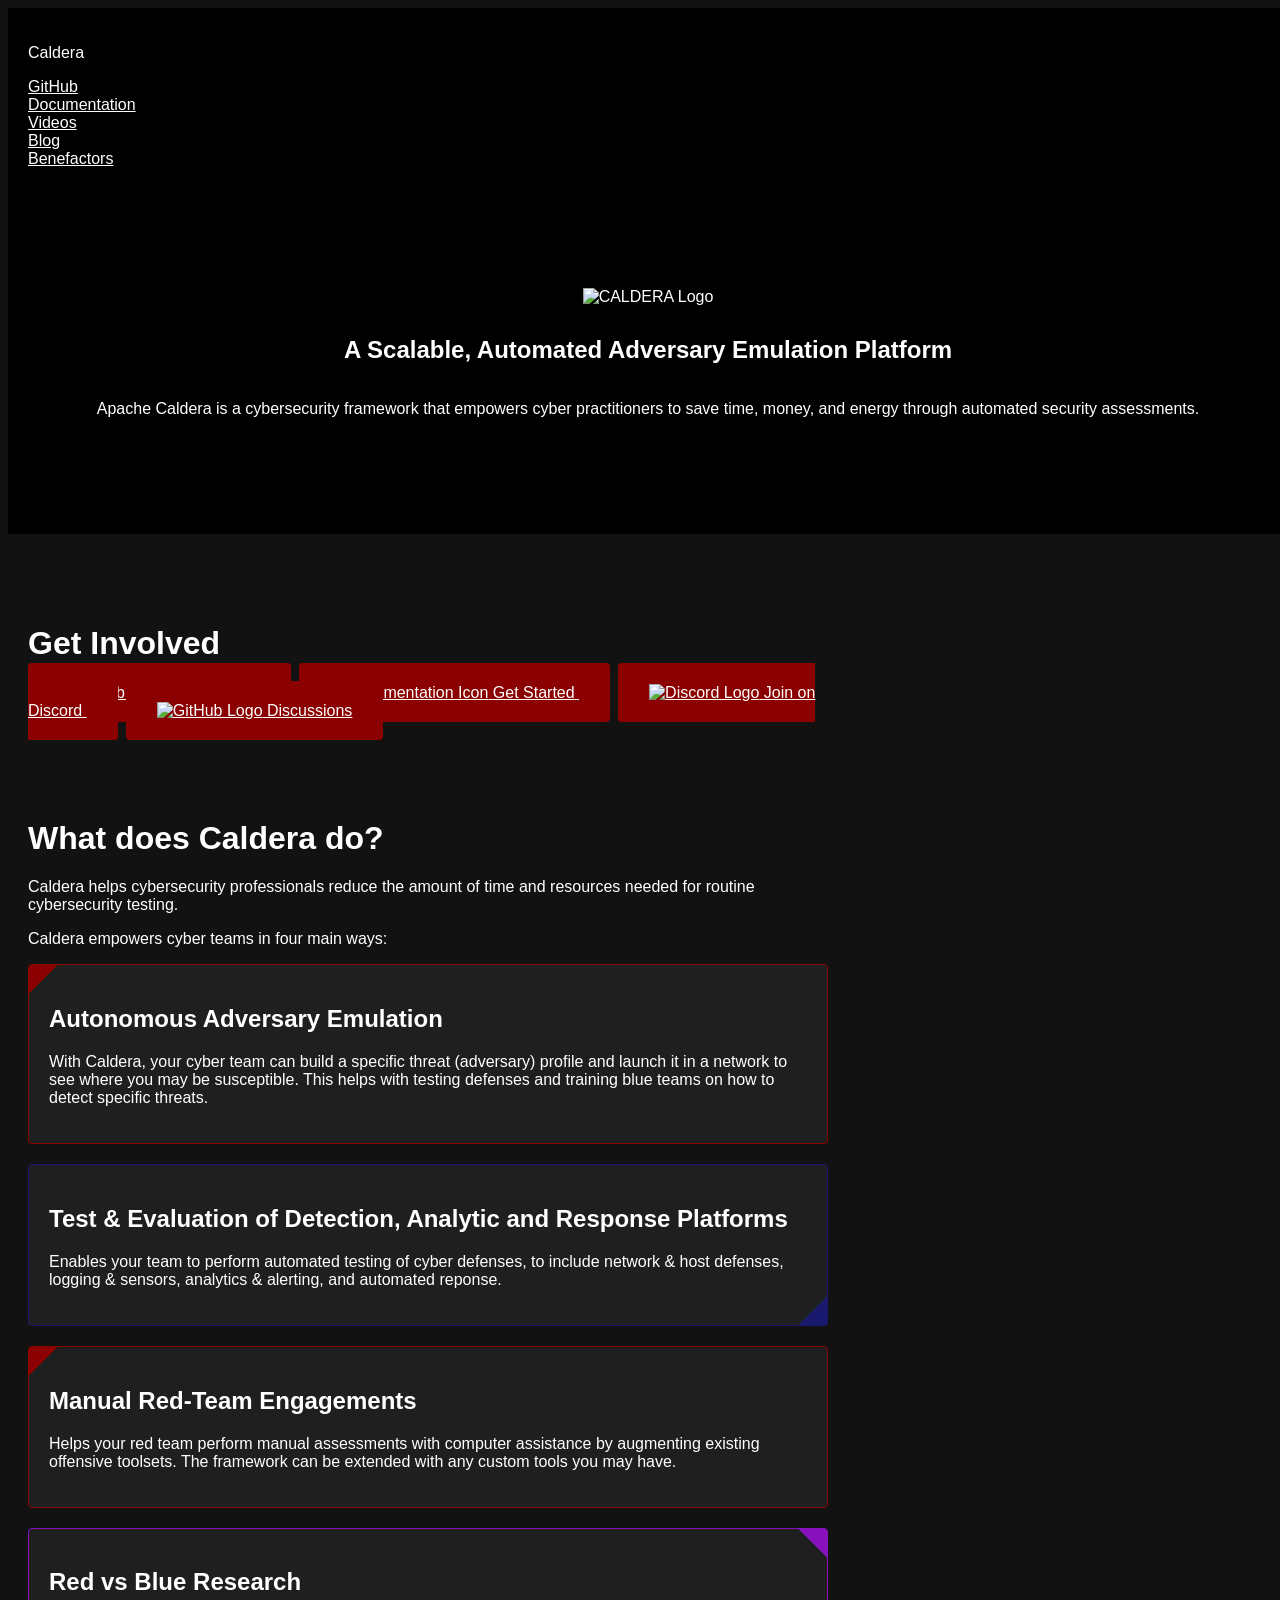
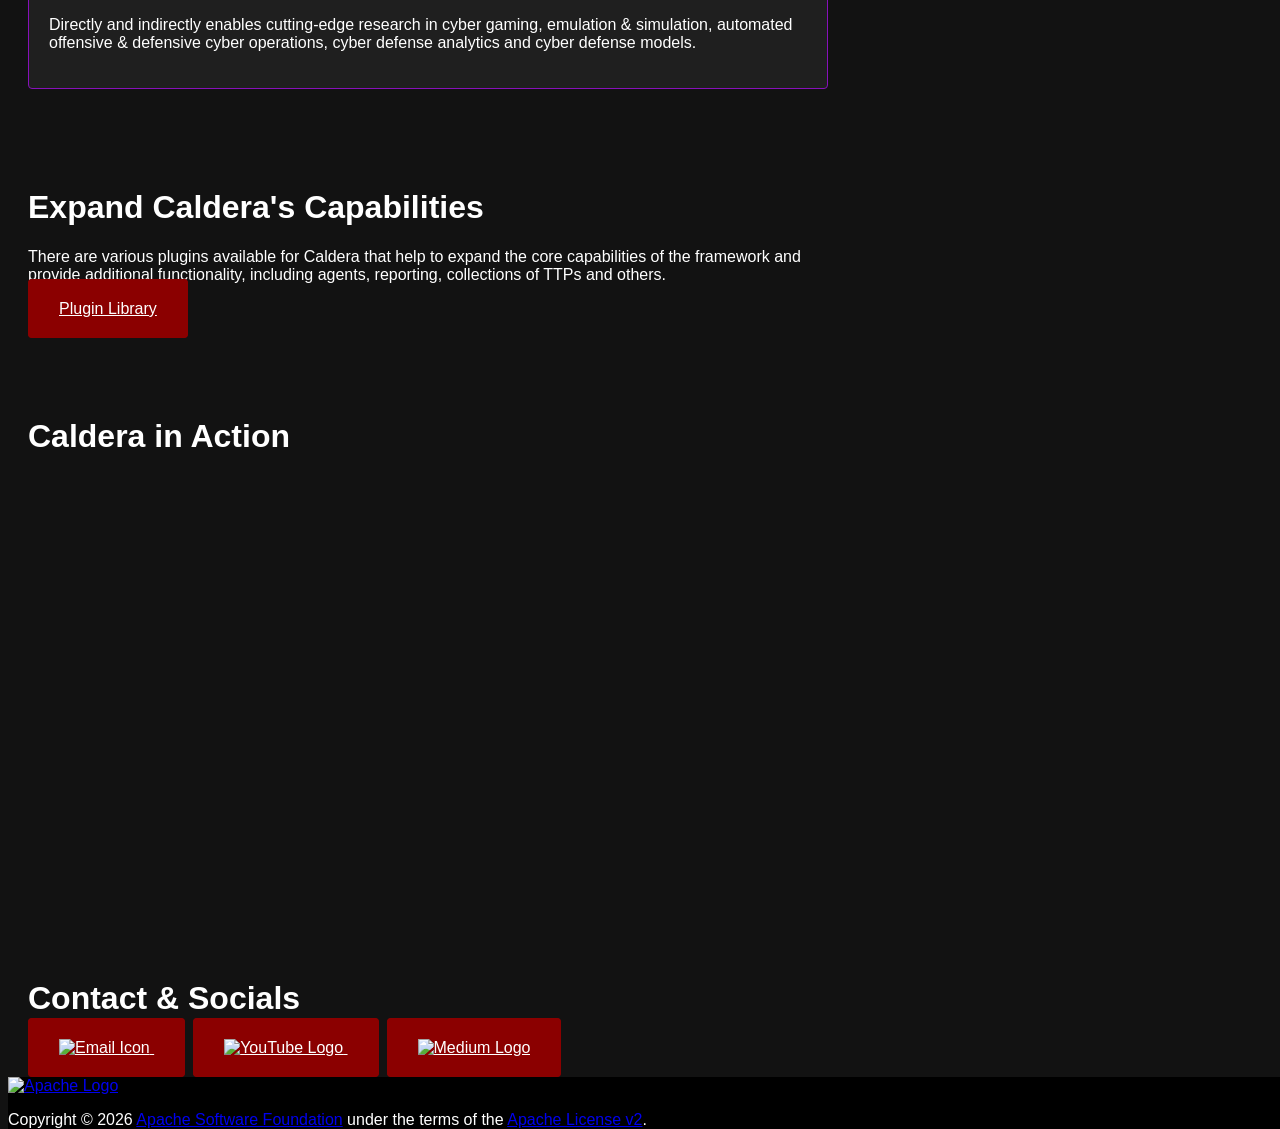
==== index.html @ a340da02 "Fix readme and footer Apache mentions" ====
<!DOCTYPE html>
<html lang="">
  <head>
    <!-- Global site tag (gtag.js) - Google Analytics -->
    <script async src="https://www.googletagmanager.com/gtag/js?id=G-ZDPZDB8Y8E"></script>
    <script>
      window.dataLayer = window.dataLayer || [];
      function gtag(){window.dataLayer.push(arguments);}
      gtag('js', new Date());

      gtag('config', 'G-ZDPZDB8Y8E');
    </script>
    <script src="./index.js"></script>

    <meta charset="utf-8">
    <meta language="english">
    <meta http-equiv="X-UA-Compatible" content="IE=edge">
    <meta name="viewport" content="width=device-width,initial-scale=1.0">

    <meta name="description" content="Apache Caldera is a cyber security framework designed to easily run autonomous breach-and-simulation exercises. It can also be used to run manual red-team engagements or automated incident response.">
    <meta name="keywords" content="Caldera,redblue,Cyber Security,Breach and Simulation">
    <meta name="distribution" content="web">
    <meta name="robots" content="index,follow">

    <link rel="icon" href="favicon.ico">
    <link rel="stylesheet" href="css/bulma.min.css">
    <link rel="stylesheet" href="css/caldera.css">
    <title>Apache Caldera</title>
  </head>
  <body>

    <!-- Banner -->

    <!-- NAV -->

    <nav class="navbar" role="navigation" aria-label="main navigation">
      <div class="navbar-brand">
	      <a class="navbar-item brand">
            <p>Caldera</p>
          </a>
          <a role="button" class="navbar-burger" aria-label="menu" aria-expanded="false" data-target="navMenu">
            <span aria-hidden="true"></span>
            <span aria-hidden="true"></span>
            <span aria-hidden="true"></span>
          </a>
        </a>
      </div>
      <div class="navbar-menu" id="navMenu">
        <div class="navbar-start"></div>
        <div class="navbar-end">
          <div class="navbar-item main-item-color">
            <a href="https://github.com/apache/caldera">GitHub</a>
          </div>
          <div class="navbar-item alt-item-color">
            <a href="https://caldera.readthedocs.io/en/latest/">Documentation</a>
          </div>
          <div class="navbar-item alt-item-color">
            <a href="https://www.youtube.com/@MITRECalderaOfficial">Videos</a>
          </div>
          <div class="navbar-item main-item-color">
            <a href="https://medium.com/@mitrecaldera/">Blog</a>
          </div>
          <div class="navbar-item alt-item-color">
            <a href="./pages/benefactors/benefactors.html">Benefactors</a>
          </div>
        </div>
      </div>
    </nav>

    <!-- RELEASE MESSAGE -->

    <!-- HERO -->

    <section class="section header">
      <div class="container">
        <div class="columns">
          <div class="column is-6 align-vertical tagline">
            <img class="logo" src="img/caldera-logo.png" alt="CALDERA Logo">
          </div>
          <div class="column is-6 align-vertical content">
            <h1 class="tagline">A Scalable, Automated Adversary Emulation Platform</h1>
            <p class="tagline">Apache Caldera is a cybersecurity framework that empowers cyber practitioners to save time, money, and energy through automated security assessments.</p>
          </div>
        </div>
      </div>
    </section>

    <!-- MAIN CONTENT -->
    
    <div class="container content">
      <div id="get-involved">
        <h1>Get Involved</h1>
        <div class="buttons">
          <a class="button" href="https://github.com/apache/caldera/blob/master/CONTRIBUTING.md">
            <span class="icon is-small">
              <img src="img/logo-github.svg" alt="GitHub Logo">
            </span>
            <span>Contributing</span>
          </a>
          <a class="button" href="https://caldera.readthedocs.io/en/latest/Getting-started.html">
            <span class="icon is-small">
              <img src="img/reader-outline.svg" alt="Documentation Icon">
            </span>
            <span>Get Started</span>
          </a>
          <a class="button" href="https://discord.gg/mJsTuhZ88T" target="_blank">
            <span class="icon is-small">
              <img src="img/logo-discord.svg" alt="Discord Logo">
            </span>
            <span>Join on Discord</span>
          </a>
          <a class="button" href="https://github.com/apache/caldera/discussions">
            <span class="icon is-small">
              <img src="img/logo-github.svg" alt="GitHub Logo">
            </span>
            <span>Discussions</span>
          </a>
        </div>
      </div>

      <div id="what-do" class="home-section">
        <h1>What does Caldera do?</h1>
        <p>Caldera helps cybersecurity professionals reduce the amount of time and resources needed for routine cybersecurity testing.</p>
        <p>Caldera empowers cyber teams in four main ways:</p>
        <div class="use-case left">
          <h2>Autonomous Adversary Emulation</h2>
          <p>With Caldera, your cyber team can build a specific threat (adversary) profile and launch it in a network to see where you may be susceptible. This helps with testing defenses and training blue teams on how to detect specific threats.</p>
        </div>
        <div class="use-case right">
          <h2>Test & Evaluation of Detection, Analytic and Response Platforms</h2>
          <p>Enables your team to perform automated testing of cyber defenses, to include network & host defenses, logging & sensors, analytics & alerting, and automated reponse. </p>
        </div>
        <div class="use-case left">
          <h2>Manual Red-Team Engagements</h2>
          <p>Helps your red team perform manual assessments with computer assistance by augmenting existing offensive toolsets. The framework can be extended with any custom tools you may have.</p>
        </div>
        <div class="use-case center">
          <h2>Red vs Blue Research</h2>
          <p>Directly and indirectly enables cutting-edge research in cyber gaming, emulation & simulation, automated offensive & defensive cyber operations, cyber defense analytics and cyber defense models. </p>
        </div>
      </div>

      <div id="caldera-capabilities" class="home-section">
        <h1>Expand Caldera's Capabilities</h1>
        <p>There are various plugins available for Caldera that help to expand the core capabilities of the framework and provide additional functionality, including agents, reporting, collections of TTPs and others.</p>
        <a class="button" href="https://caldera.readthedocs.io/en/latest/Plugin-library.html">Plugin Library</a>
      </div>

      <div id="caldera-in-action" class="home-section">
        <h1>Caldera in Action</h1>
        <iframe width="100%" height="400" src="https://www.youtube-nocookie.com/embed/W7fi0RVYiJE" title="YouTube video player" frameborder="0" allow="accelerometer; autoplay; clipboard-write; encrypted-media; gyroscope; picture-in-picture" allowfullscreen></iframe>
      </div>

      <div id="contact" class="home-section">
        <h1>Contact & Socials</h1>
        <div class="buttons">
          <a class="button" href="mailto:dev@caldera.apache.org">
            <span class="icon is-small">
              <img src="img/mail-outline.svg" alt="Email Icon">
            </span>
          </a>
          <a class="button" href="https://www.youtube.com/@MITRECalderaOfficial">
            <span class="icon is-small">
              <img src="img/logo-youtube.svg" alt="YouTube Logo">
            </span>
          </a>
          <a class="button" href="https://medium.com/@mitrecaldera">
            <span class="icon is-small">
              <img src="img/logo-medium.svg" alt="Medium Logo">
            </span>
          </a>
        </div>
      </div>

    </div>

    <!-- FOOTER -->
    <footer class="footer">
      <div class="content has-text-centered">
        <a class="block" href="http://www.apache.org/">
          <img src="https://www.apache.org/img/asf_logo.png" width="147" height="77" alt="Apache Logo">
        </a>
        <p class="block">Copyright © 2026 <a href="https://www.apache.org/">Apache Software Foundation</a> under the terms of the <a href="https://www.apache.org/licenses/">Apache&nbsp;License&nbsp;v2</a>.
        </p>
      </div>
    </footer>

  </body>
</html>
---- css/caldera.css ----
* {
  font-family: -apple-system, BlinkMacSystemFont, 'Segoe UI', Roboto, Oxygen, Ubuntu, Cantarell, 'Open Sans', 'Helvetica Neue', sans-serif, "Apple Color Emoji", "Segoe UI Emoji", "Segoe UI Symbol"
}

html,body {
  height: 100vh;
  width: 100vw;
  background-color: #121212;
}

h1,h2,h3,h4,h5,h6,p {
  color: white !important;
}

footer {
  background-color: black !important;
}

input,textarea {
  border: none !important;
  background-color: rgb(17, 17, 17) !important;  
  color: white !important;
}

label {
  color: white !important;
}

nav {
  padding: 20px;
}

.align-vertical {
  display: flex;
  flex-direction: column;
  align-items: center;
  justify-content: center;
}

.button {
  background-color: darkred;
  border: 1px solid darkred;
  border-radius: 4px;
  color: white;
  padding: 20px 30px;
  margin-right: .5em
}
.button:hover {
  background-color: #5a0909;
  border: 1px solid #5a0909;
  color: rgb(216, 216, 216);
}

.button.bottom {
  border-radius: 0 0 8px 8px;
  margin-left: -20px;
  margin-right: -20px;
  margin-bottom: -20px;
  width: calc(100% + 40px) !important;
}

.component {
  border-radius: 8px;
  padding: 20px 20px;
  background-color: #242424;
  color: white !important;
}

.component-logo {
  width: 120px;
  height: 120px;
}

.container.content {
  max-width: 800px !important;
  padding: 20px;
}

.full-height {
  height: 100%;
}

.header {
  background-color: black;
  background-image: url('../img/header-background.png');
  background-size: cover;
  background-repeat: no-repeat;
  padding-top: 100px;
  padding-bottom: 100px;
  margin-bottom: 50px;
}

.logo {
  padding-bottom: 10px;
  max-width: 300px;
  object-fit: scale-down;
}

.message-banner {
  padding: 15px;
  background-image: linear-gradient(to right, #8B0000, #191970)
}
.message-banner a {
  color: white;
  text-decoration: underline;
}

.navbar {
  background-color: black;
}
.navbar-item > a {
  color: white !important;
}

.navbar-menu {
  margin-right: 40px;
}


.navbar-menu.is-active {
  background-color: black;
}

a.fill-div {
  display: block;
  height: 100%;
  width: 100%;
  text-decoration: none;
}

.main-menu-color {
  background-color: #121212;
}

.alt-menu-color {
  background-color: #1c1c1c;
}

.red-blue-box {
  background: black;
  border-radius: 2px;
  padding: 30px 50px;
}

.tagline {
  color: white !important;
}

.use-case {
  margin-bottom: 20px;
  border-radius: 4px;
  padding: 20px;
  background-color: #242424;
  color: white !important;
}
.use-case.left {
  background-image: -webkit-linear-gradient(135deg, #1f1f1f calc(100% - 20px), darkred 200px);
  border: 1px solid darkred;
}
.use-case.right {
  background-image: -webkit-linear-gradient(315deg, #1f1f1f calc(100% - 20px), #191970 200px);
  border: 1px solid #191970;
}
.use-case.center {
  background-image: -webkit-linear-gradient(45deg, #1f1f1f calc(100% - 20px), #8711ba 200px);
  border: 1px solid #8711ba;
}

.home-section {
  margin-top: 100px;
}
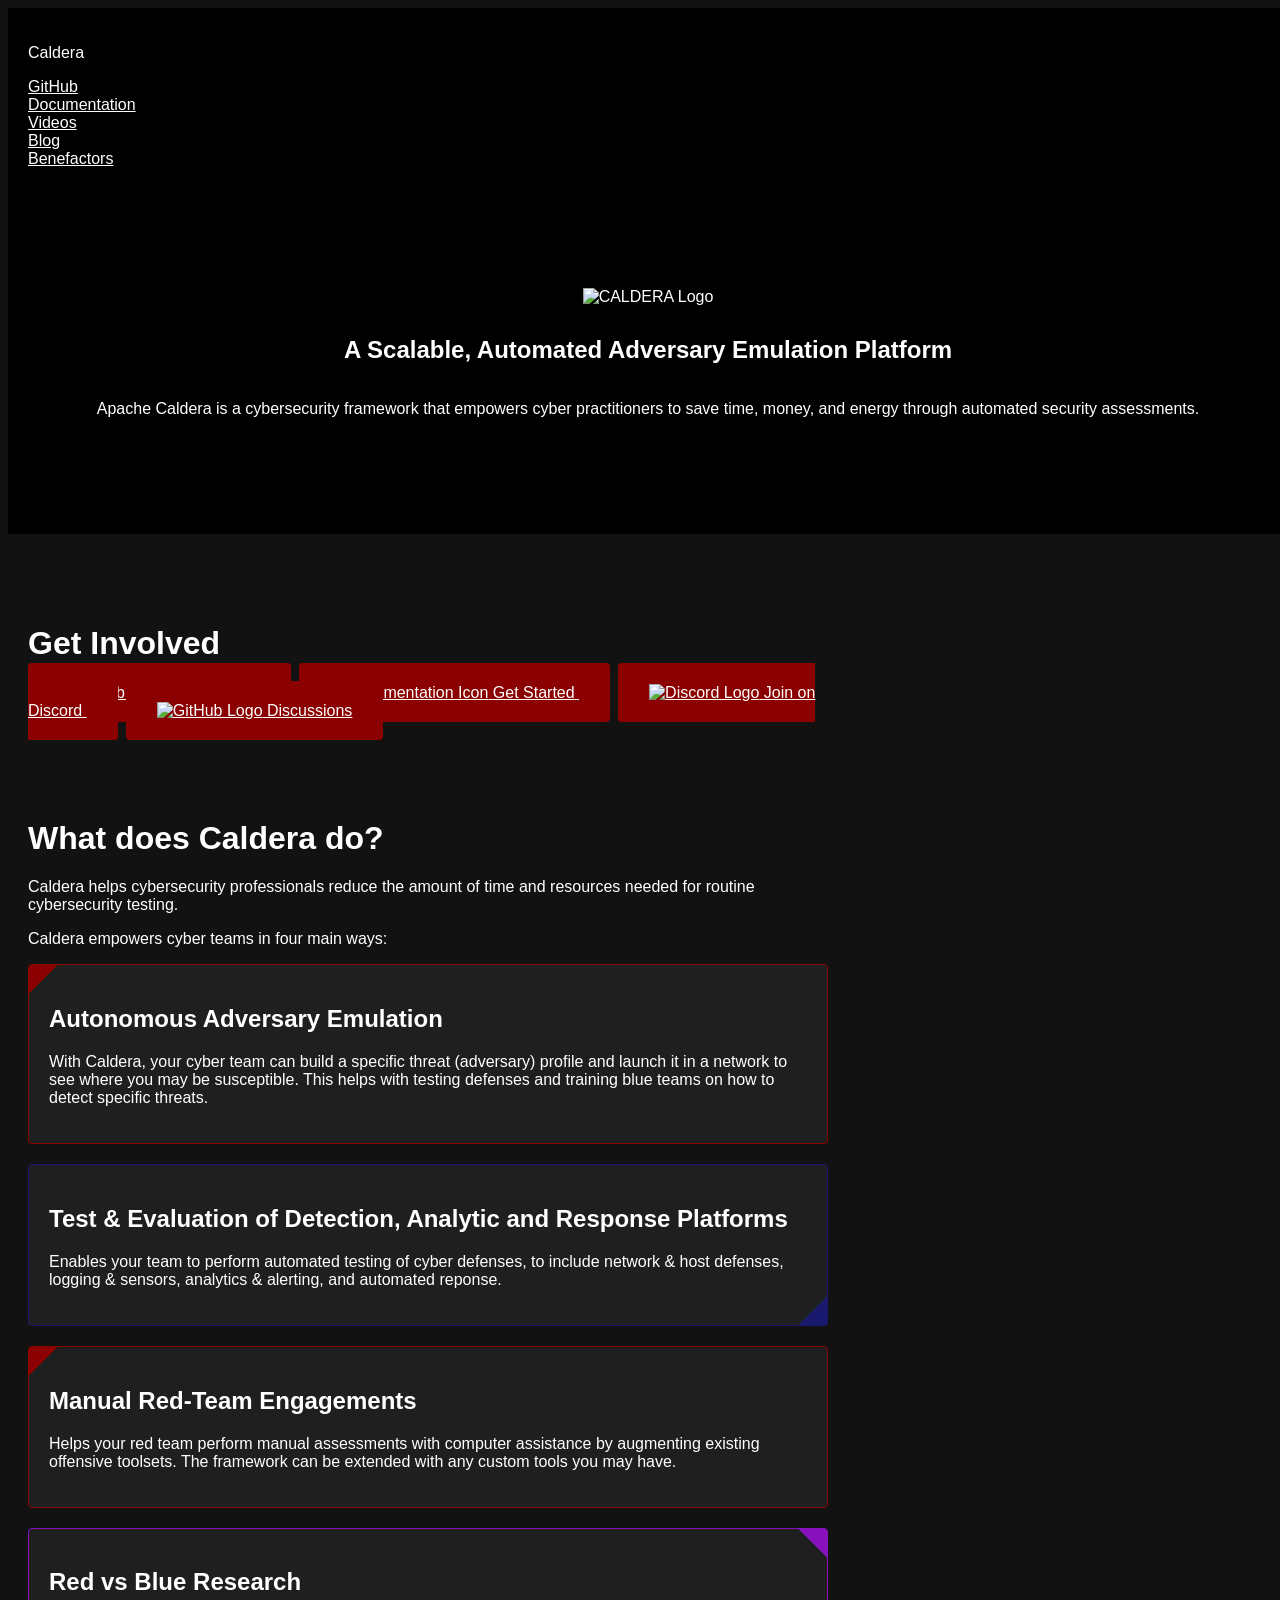
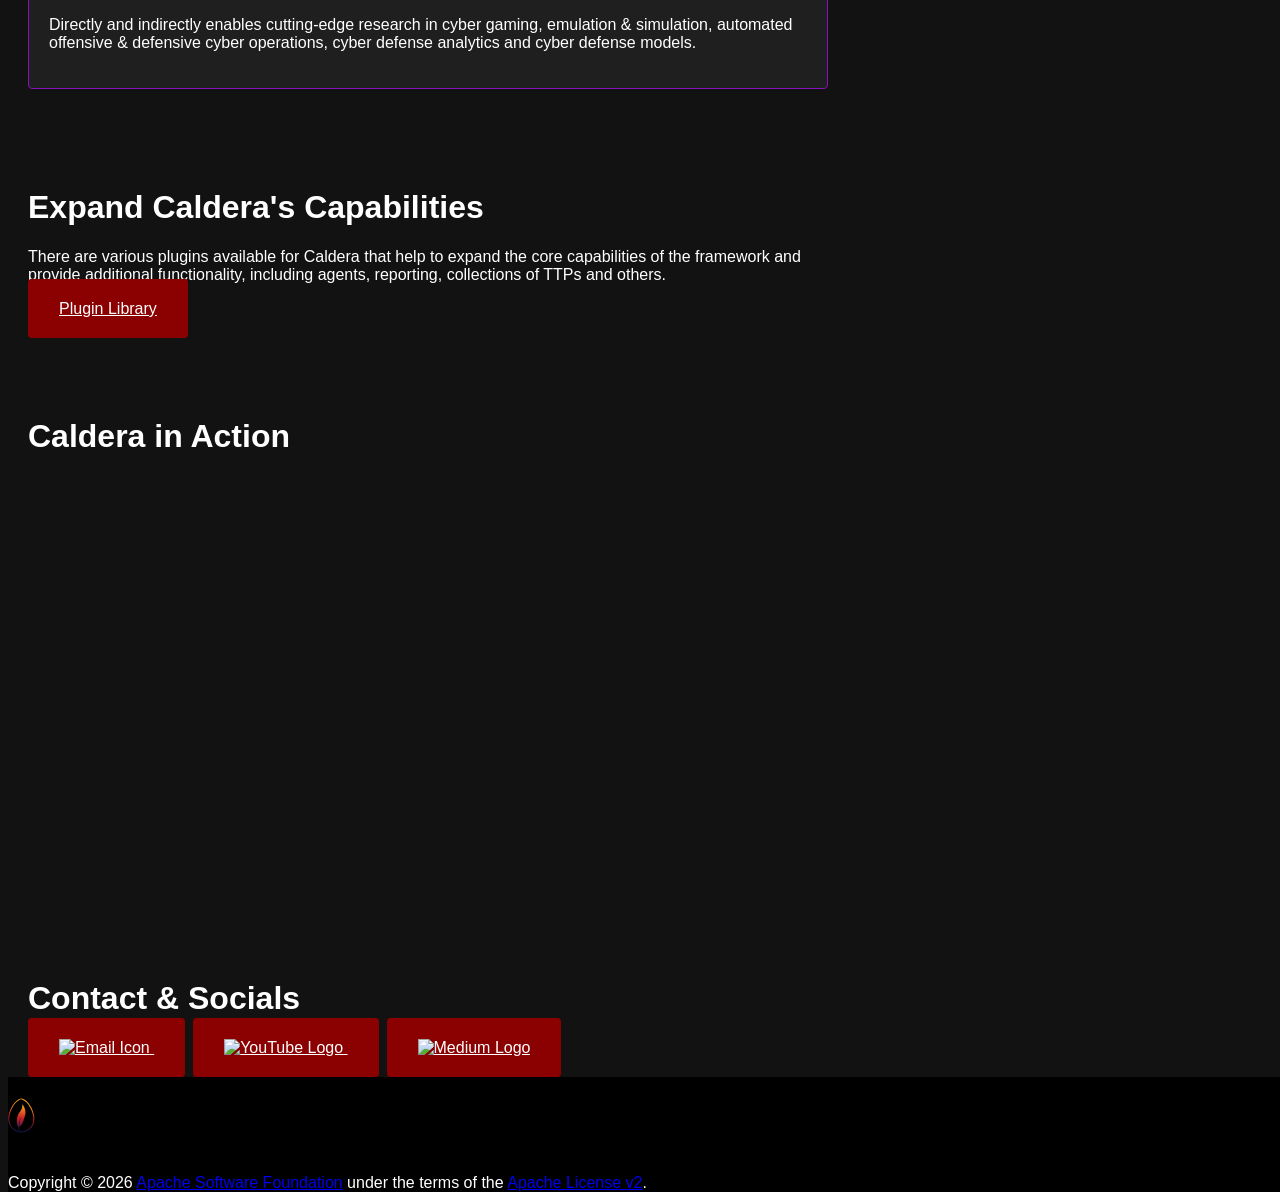
==== commit 55a048e6: "Replace Apache logo image source in footer" ====
--- a/index.html
+++ b/index.html
@@ -17,7 +17,7 @@
     <meta http-equiv="X-UA-Compatible" content="IE=edge">
     <meta name="viewport" content="width=device-width,initial-scale=1.0">
 
-    <meta name="description" content="Apache Caldera is a cyber security framework designed to easily run autonomous breach-and-simulation exercises. It can also be used to run manual red-team engagements or automated incident response.">
+    <meta name="description" content="Apache Caldera, originally developed at MITRE, is a cyber security framework designed to easily run autonomous breach-and-simulation exercises. It can also be used to run manual red-team engagements or automated incident response.">
     <meta name="keywords" content="Caldera,redblue,Cyber Security,Breach and Simulation">
     <meta name="distribution" content="web">
     <meta name="robots" content="index,follow">
@@ -178,7 +178,7 @@
     <footer class="footer">
       <div class="content has-text-centered">
         <a class="block" href="http://www.apache.org/">
-          <img src="https://www.apache.org/img/asf_logo.png" width="147" height="77" alt="Apache Logo">
+          <img src="img/apache-incubator.svg" width="147" height="77" alt="Apache Logo">
         </a>
         <p class="block">Copyright © 2026 <a href="https://www.apache.org/">Apache Software Foundation</a> under the terms of the <a href="https://www.apache.org/licenses/">Apache&nbsp;License&nbsp;v2</a>.
         </p>
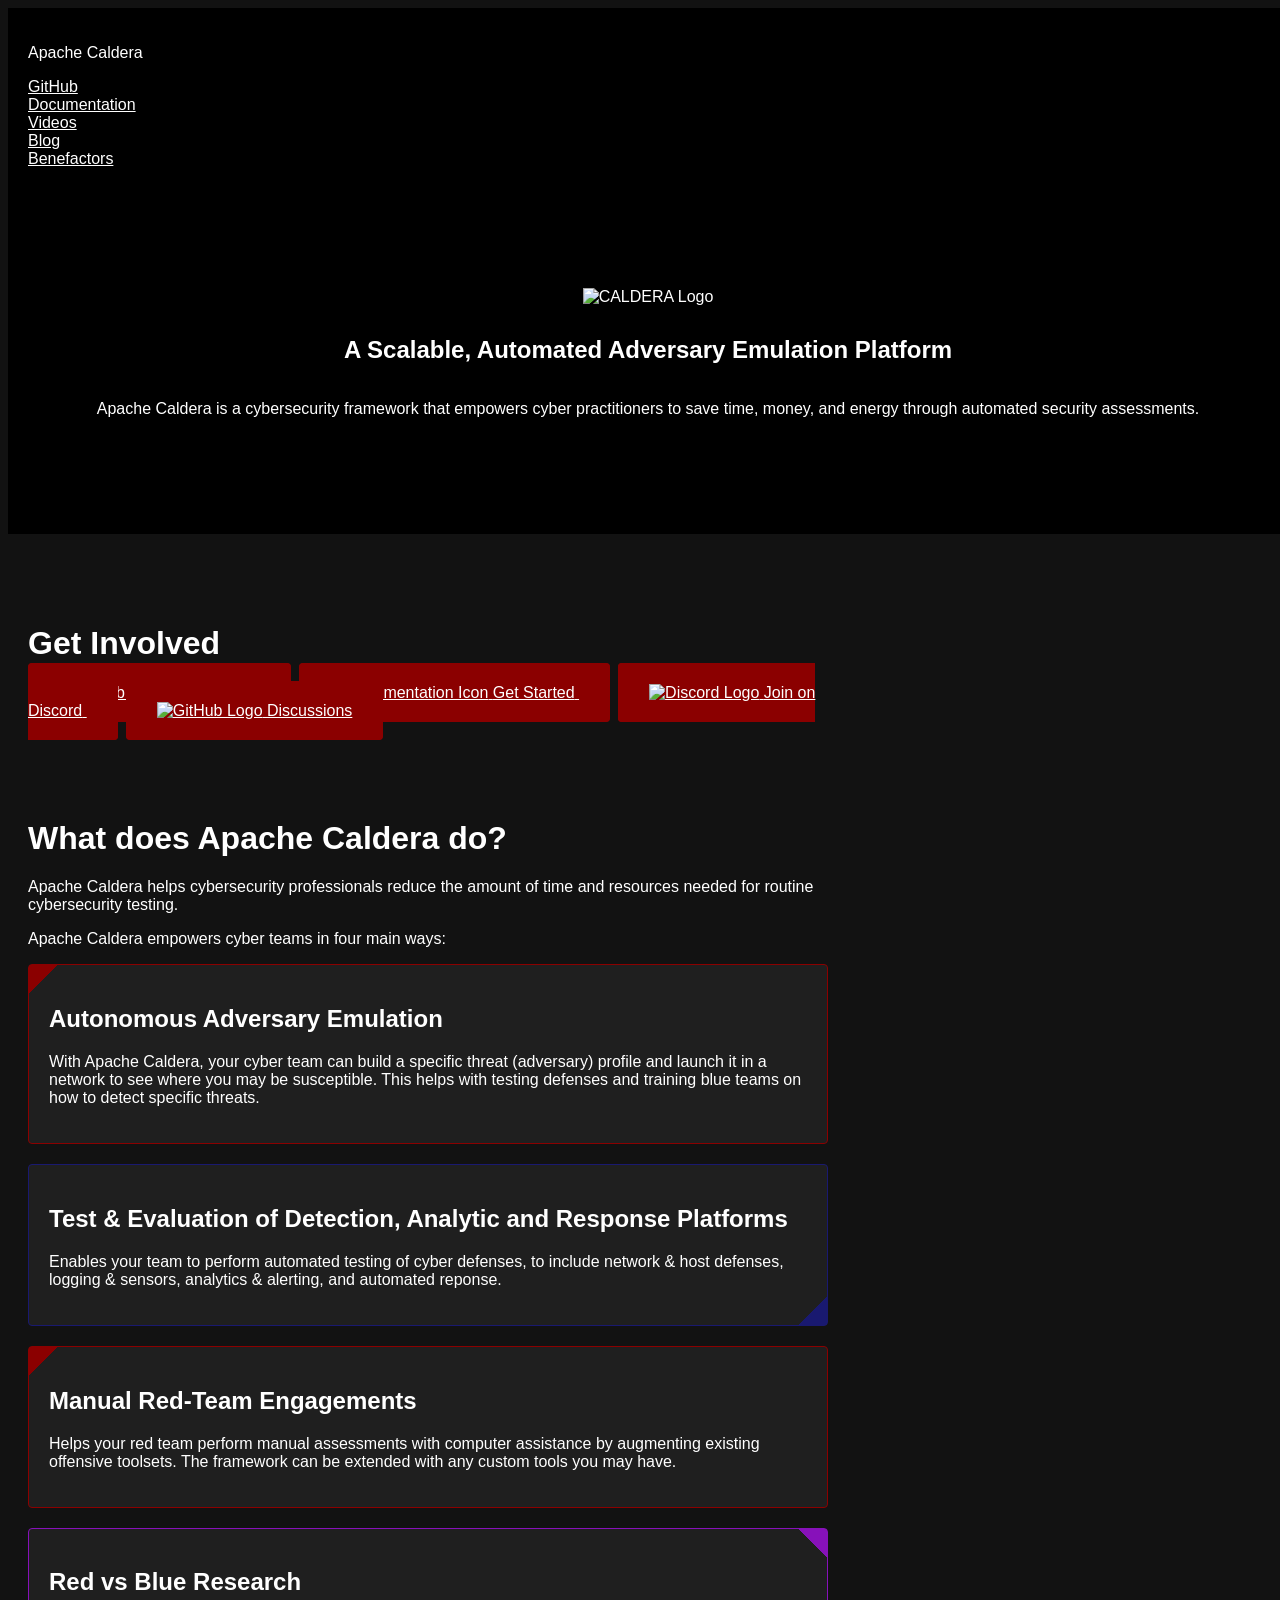
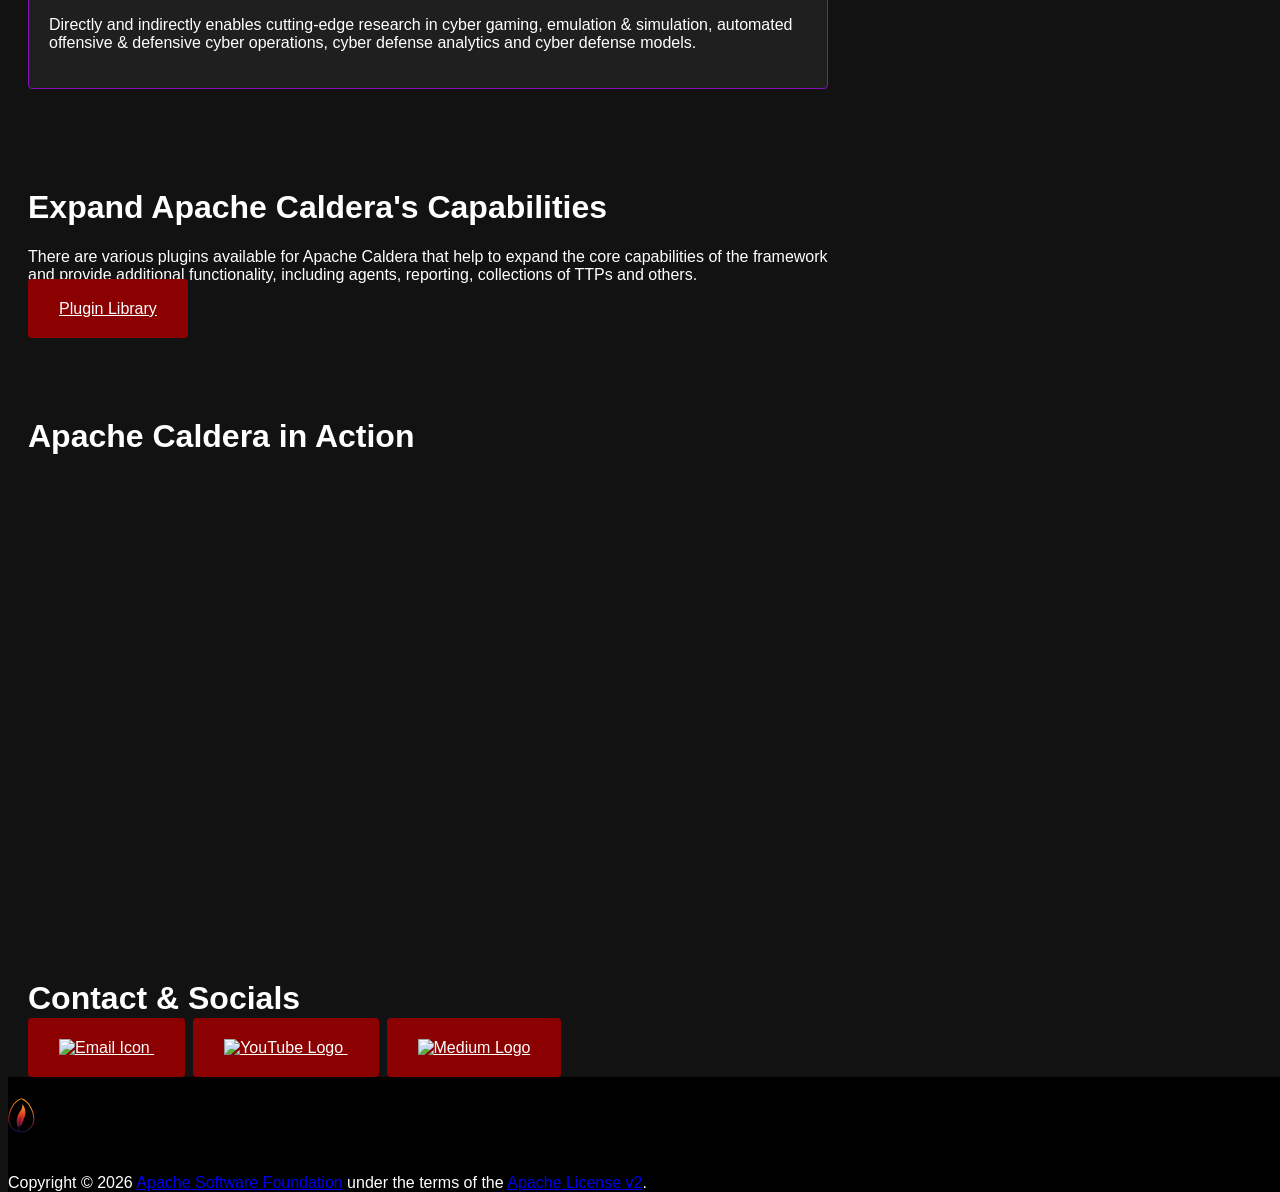
==== commit f154189c: "Update references from 'Caldera' to 'Apache Caldera'" ====
--- a/index.html
+++ b/index.html
@@ -18,7 +18,7 @@
     <meta name="viewport" content="width=device-width,initial-scale=1.0">
 
     <meta name="description" content="Apache Caldera, originally developed at MITRE, is a cyber security framework designed to easily run autonomous breach-and-simulation exercises. It can also be used to run manual red-team engagements or automated incident response.">
-    <meta name="keywords" content="Caldera,redblue,Cyber Security,Breach and Simulation">
+    <meta name="keywords" content="Apache Caldera,redblue,Cyber Security,Breach and Simulation">
     <meta name="distribution" content="web">
     <meta name="robots" content="index,follow">
 
@@ -36,7 +36,7 @@
     <nav class="navbar" role="navigation" aria-label="main navigation">
       <div class="navbar-brand">
 	      <a class="navbar-item brand">
-            <p>Caldera</p>
+            <p>Apache Caldera</p>
           </a>
           <a role="button" class="navbar-burger" aria-label="menu" aria-expanded="false" data-target="navMenu">
             <span aria-hidden="true"></span>
@@ -119,12 +119,12 @@
       </div>
 
       <div id="what-do" class="home-section">
-        <h1>What does Caldera do?</h1>
-        <p>Caldera helps cybersecurity professionals reduce the amount of time and resources needed for routine cybersecurity testing.</p>
-        <p>Caldera empowers cyber teams in four main ways:</p>
+        <h1>What does Apache Caldera do?</h1>
+        <p>Apache Caldera helps cybersecurity professionals reduce the amount of time and resources needed for routine cybersecurity testing.</p>
+        <p>Apache Caldera empowers cyber teams in four main ways:</p>
         <div class="use-case left">
           <h2>Autonomous Adversary Emulation</h2>
-          <p>With Caldera, your cyber team can build a specific threat (adversary) profile and launch it in a network to see where you may be susceptible. This helps with testing defenses and training blue teams on how to detect specific threats.</p>
+          <p>With Apache Caldera, your cyber team can build a specific threat (adversary) profile and launch it in a network to see where you may be susceptible. This helps with testing defenses and training blue teams on how to detect specific threats.</p>
         </div>
         <div class="use-case right">
           <h2>Test & Evaluation of Detection, Analytic and Response Platforms</h2>
@@ -141,13 +141,13 @@
       </div>
 
       <div id="caldera-capabilities" class="home-section">
-        <h1>Expand Caldera's Capabilities</h1>
-        <p>There are various plugins available for Caldera that help to expand the core capabilities of the framework and provide additional functionality, including agents, reporting, collections of TTPs and others.</p>
+        <h1>Expand Apache Caldera's Capabilities</h1>
+        <p>There are various plugins available for Apache Caldera that help to expand the core capabilities of the framework and provide additional functionality, including agents, reporting, collections of TTPs and others.</p>
         <a class="button" href="https://caldera.readthedocs.io/en/latest/Plugin-library.html">Plugin Library</a>
       </div>
 
       <div id="caldera-in-action" class="home-section">
-        <h1>Caldera in Action</h1>
+        <h1>Apache Caldera in Action</h1>
         <iframe width="100%" height="400" src="https://www.youtube-nocookie.com/embed/W7fi0RVYiJE" title="YouTube video player" frameborder="0" allow="accelerometer; autoplay; clipboard-write; encrypted-media; gyroscope; picture-in-picture" allowfullscreen></iframe>
       </div>
 
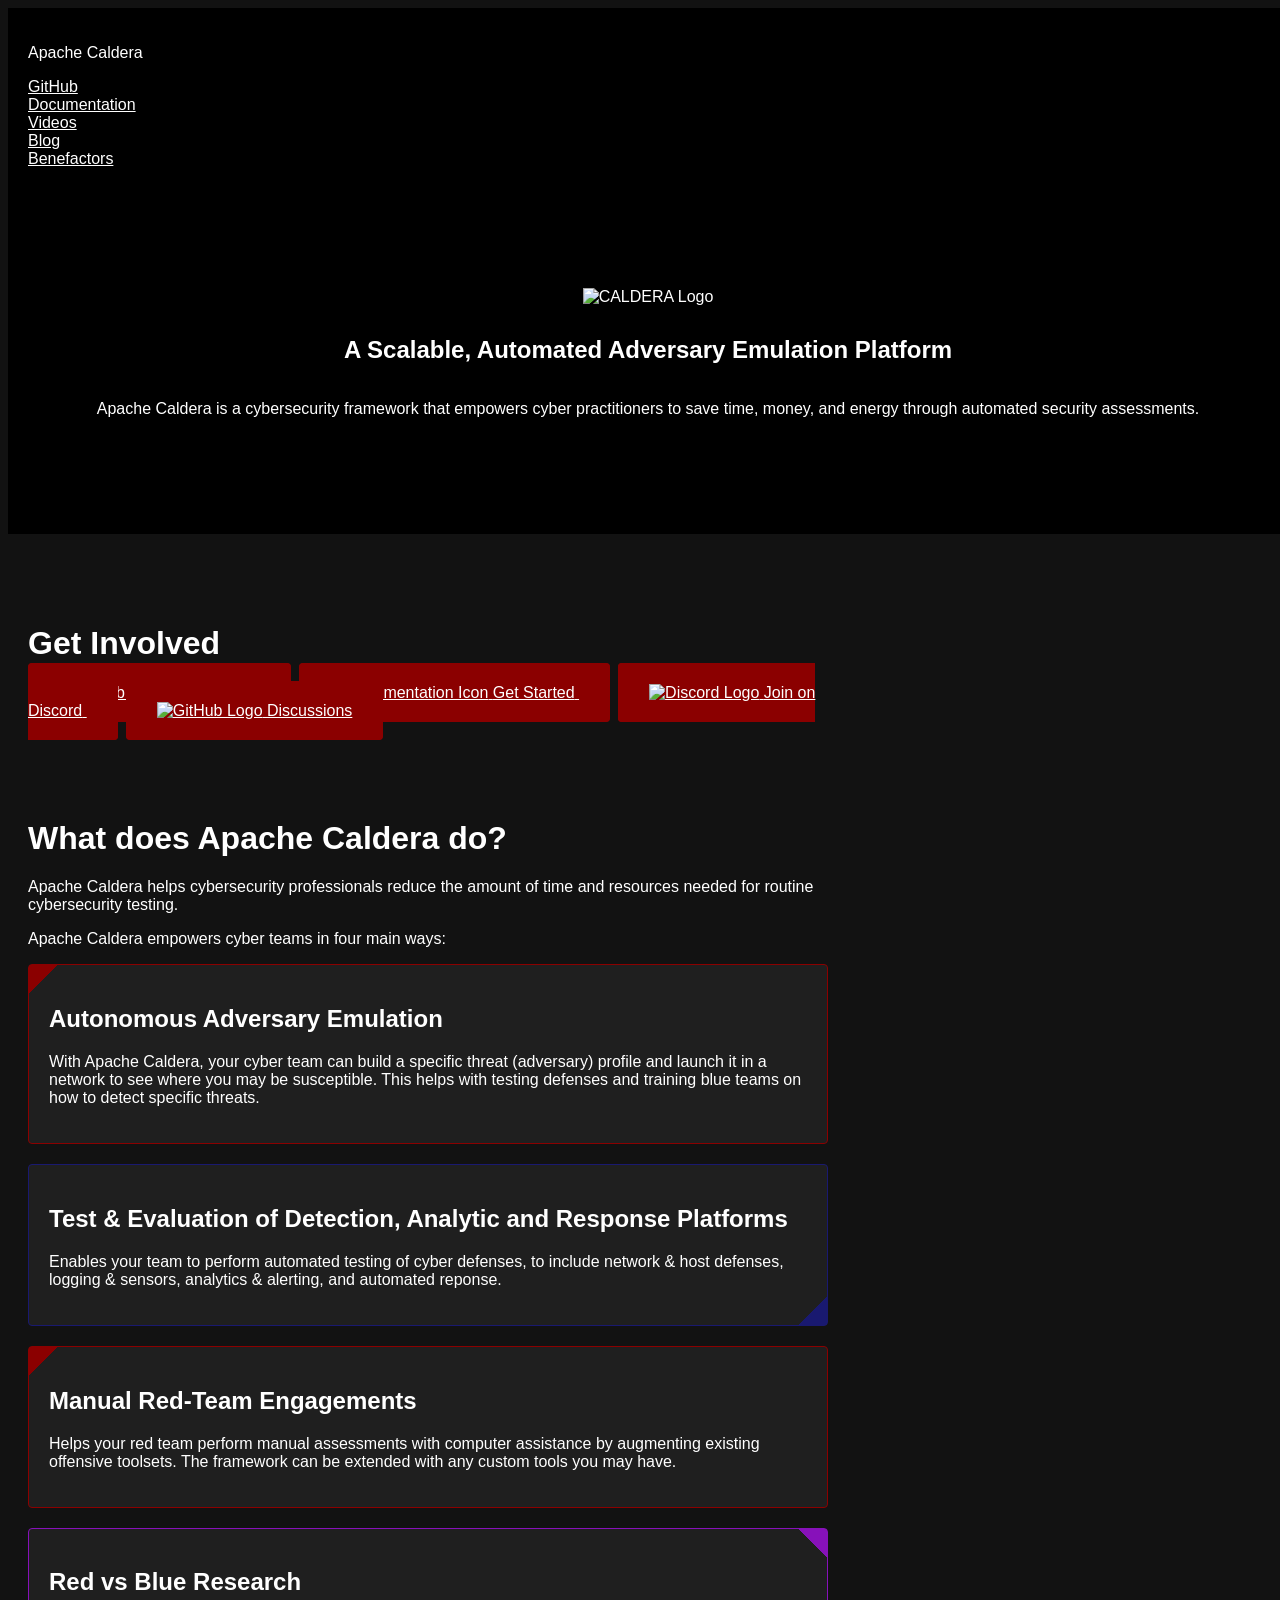
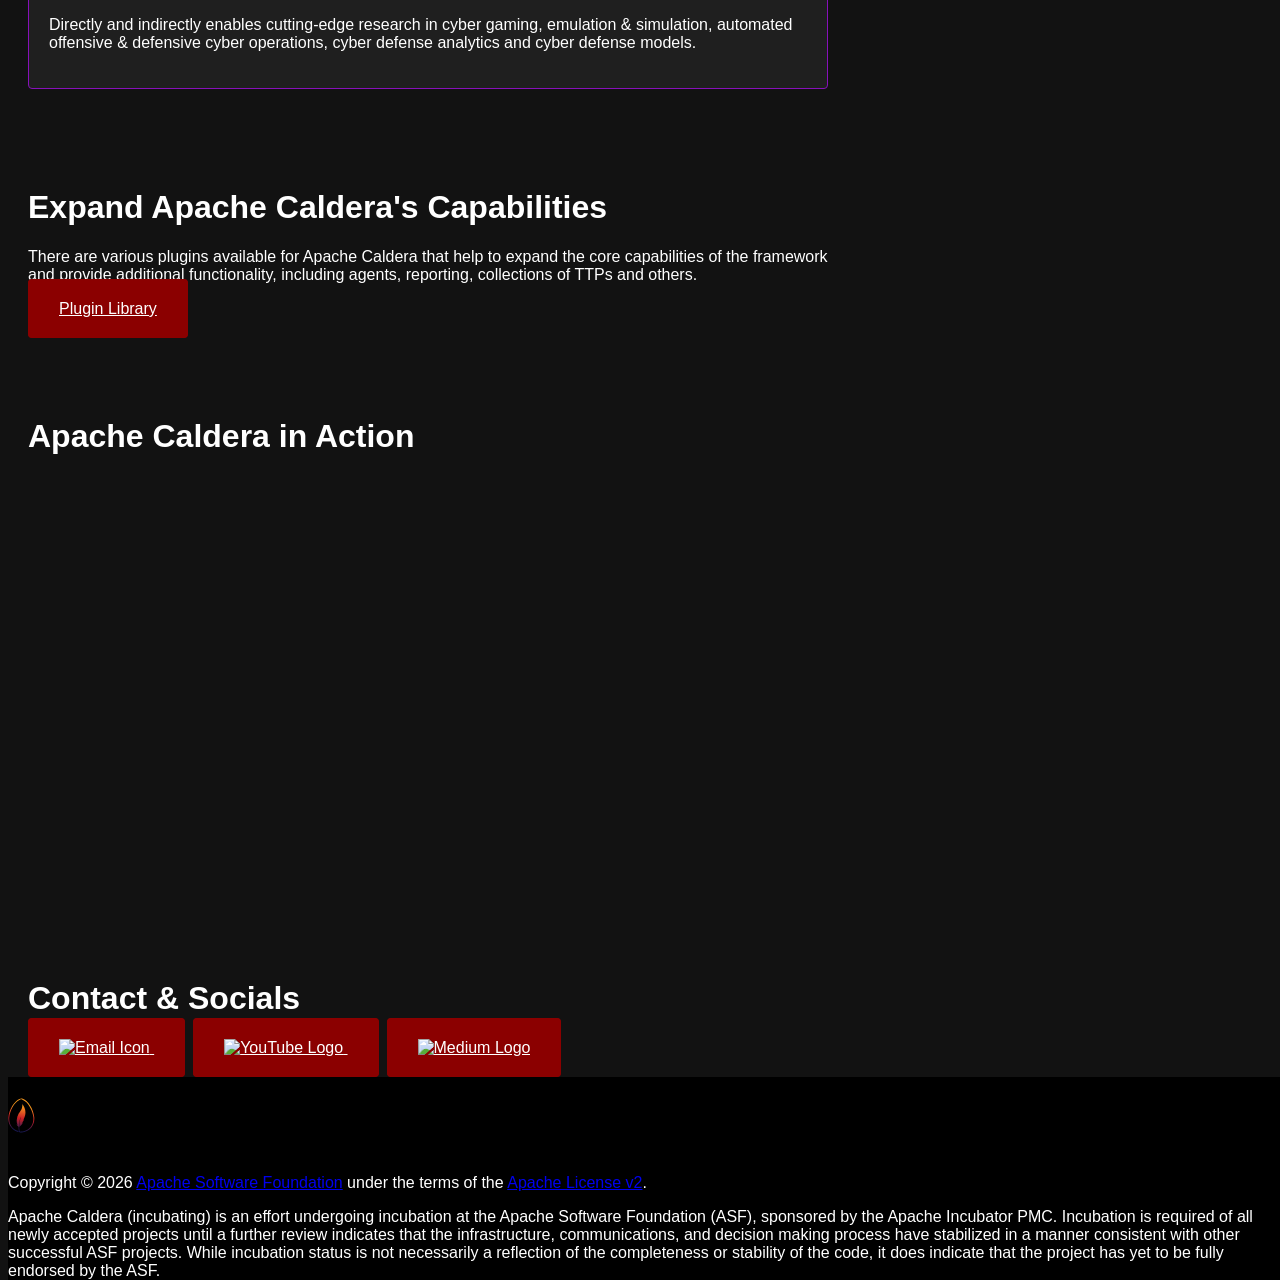
==== commit f2d3a1d2: "Update footer with Apache Caldera incubation details Added information about Apache Caldera incubati" ====
--- a/index.html
+++ b/index.html
@@ -183,6 +183,19 @@
         <p class="block">Copyright © 2026 <a href="https://www.apache.org/">Apache Software Foundation</a> under the terms of the <a href="https://www.apache.org/licenses/">Apache&nbsp;License&nbsp;v2</a>.
         </p>
       </div>
+	</div>
+		<p>
+			Apache Caldera (incubating) is an effort undergoing incubation at the Apache
+Software Foundation (ASF), sponsored by the Apache Incubator PMC.
+
+Incubation is required of all newly accepted projects until a further review
+indicates that the infrastructure, communications, and decision making process
+have stabilized in a manner consistent with other successful ASF projects.
+
+While incubation status is not necessarily a reflection of the completeness
+or stability of the code, it does indicate that the project has yet to be
+fully endorsed by the ASF.
+		</p>
     </footer>
 
   </body>
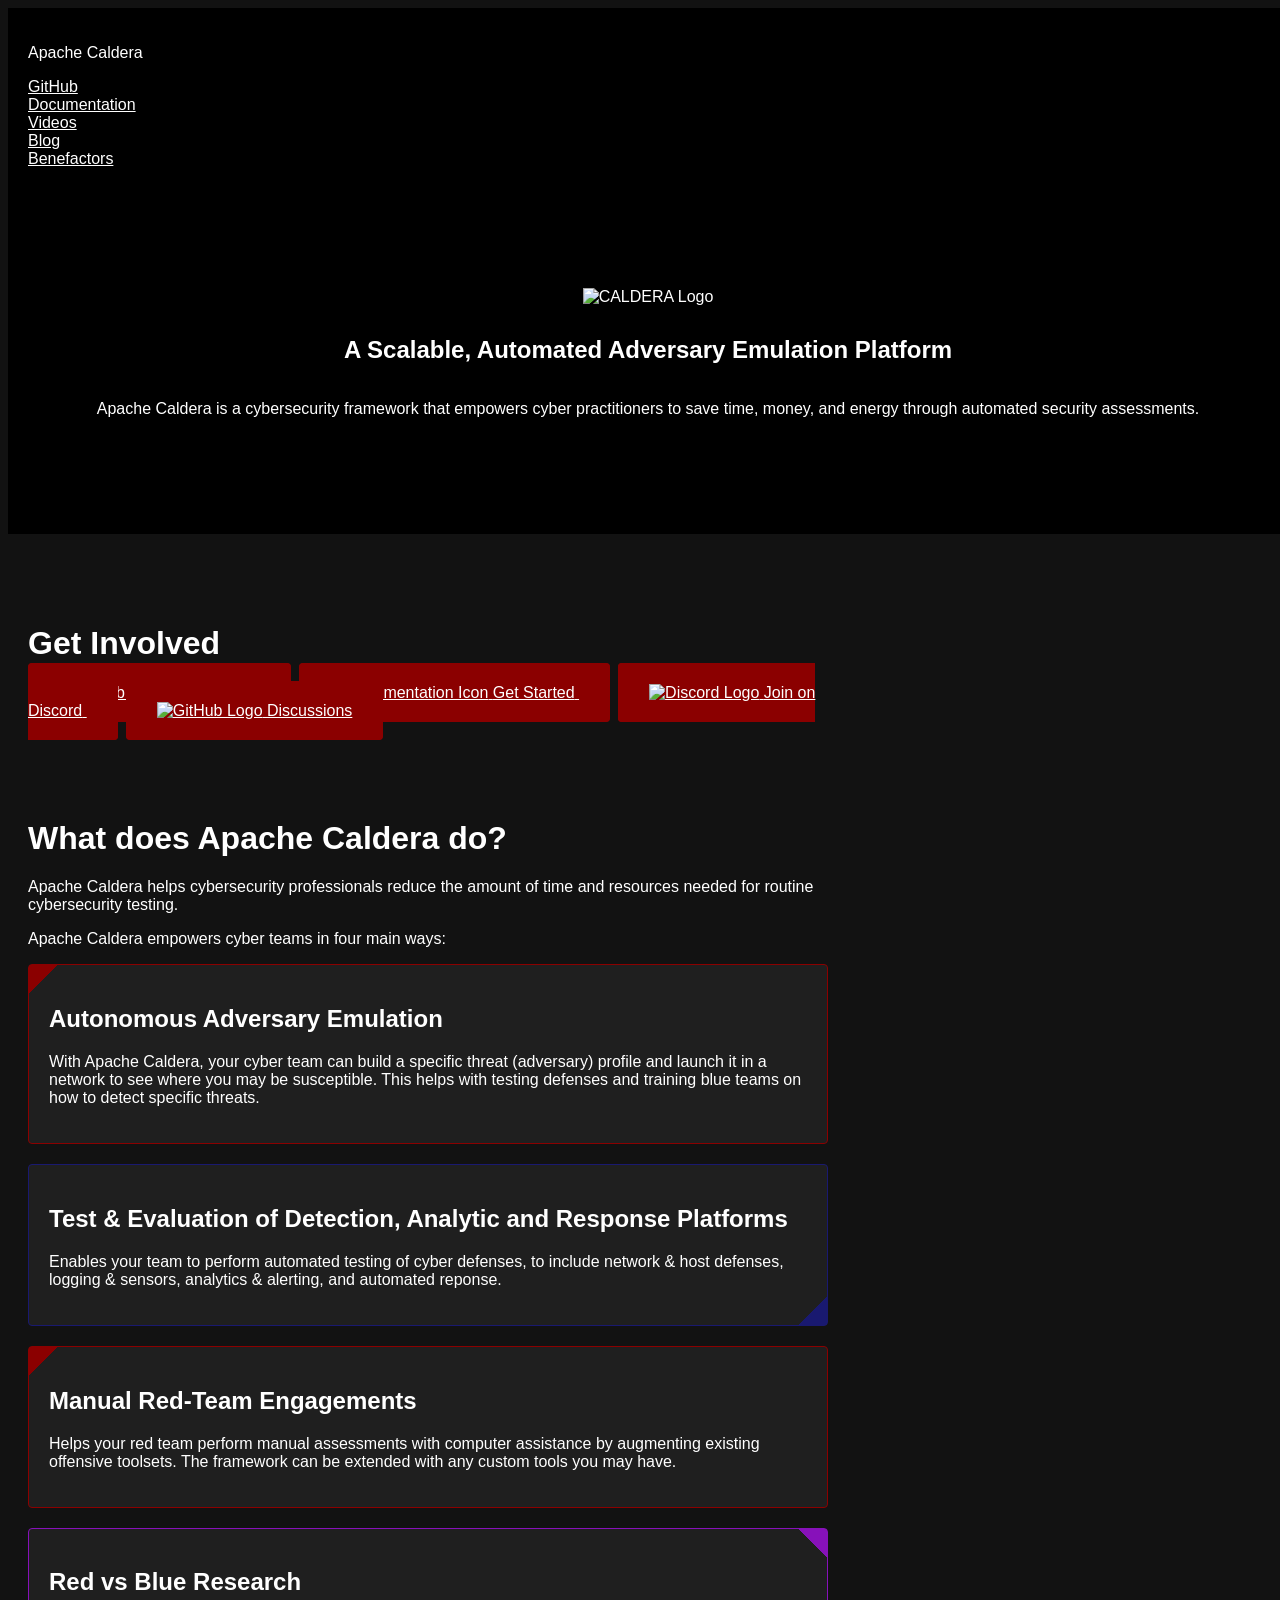
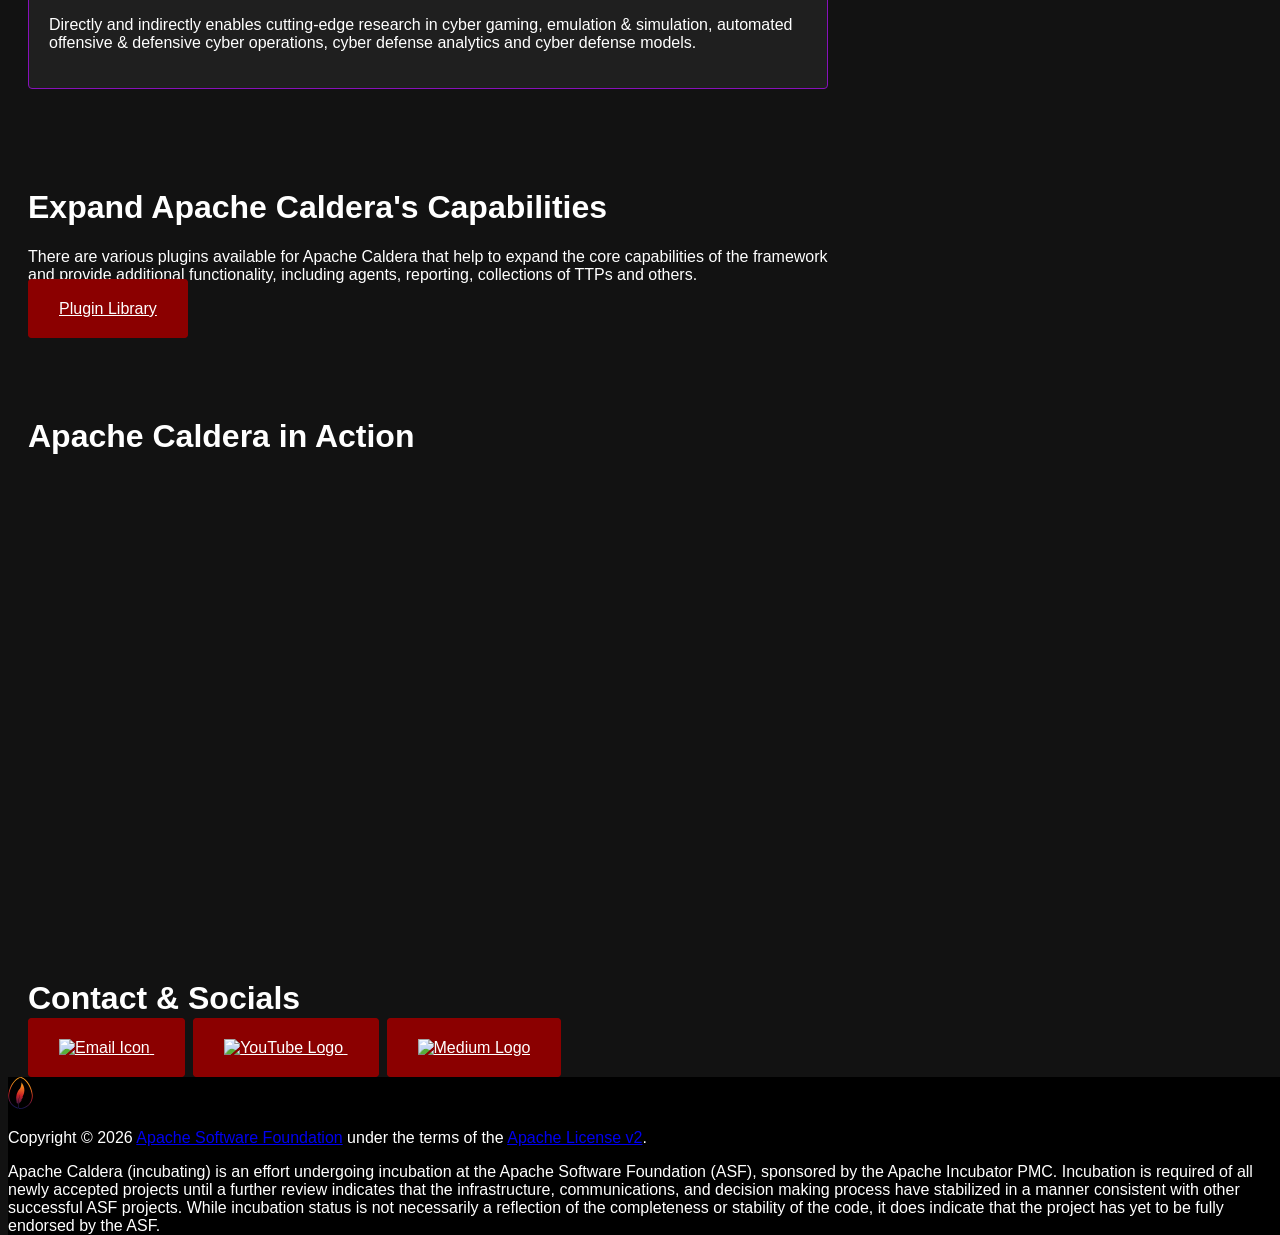
==== commit a3c1c9c3: "Refactor footer copyright section in index.html Updated footer to include a new div for copyright in" ====
--- a/index.html
+++ b/index.html
@@ -178,11 +178,13 @@
     <footer class="footer">
       <div class="content has-text-centered">
         <a class="block" href="http://www.apache.org/">
-          <img src="img/apache-incubator.svg" width="147" height="77" alt="Apache Logo">
+          <img src="img/apache-incubator.svg" alt="Apache Logo">
         </a>
-        <p class="block">Copyright © 2026 <a href="https://www.apache.org/">Apache Software Foundation</a> under the terms of the <a href="https://www.apache.org/licenses/">Apache&nbsp;License&nbsp;v2</a>.
+      </div>
+		<div>
+			<p class="block">Copyright © 2026 <a href="https://www.apache.org/">Apache Software Foundation</a> under the terms of the <a href="https://www.apache.org/licenses/">Apache&nbsp;License&nbsp;v2</a>.
         </p>
-      </div>
+		</div>
 	</div>
 		<p>
 			Apache Caldera (incubating) is an effort undergoing incubation at the Apache
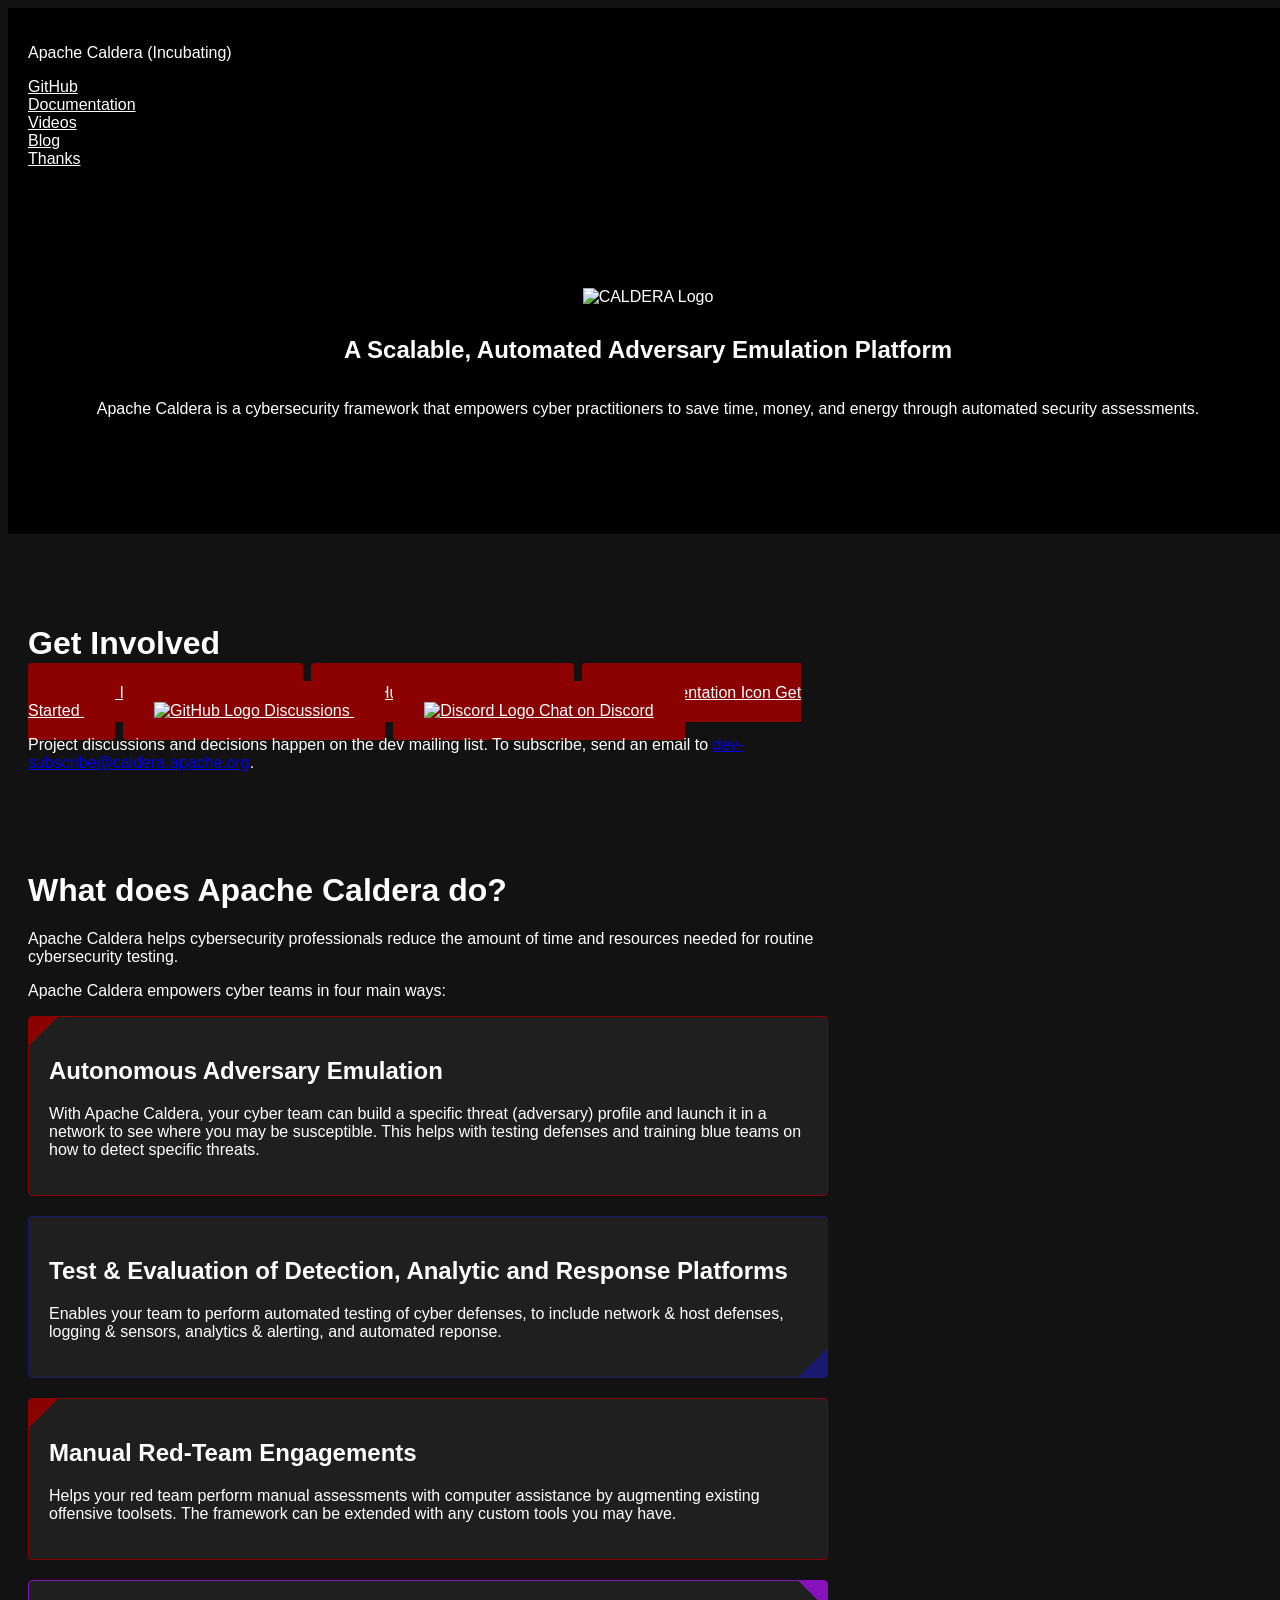
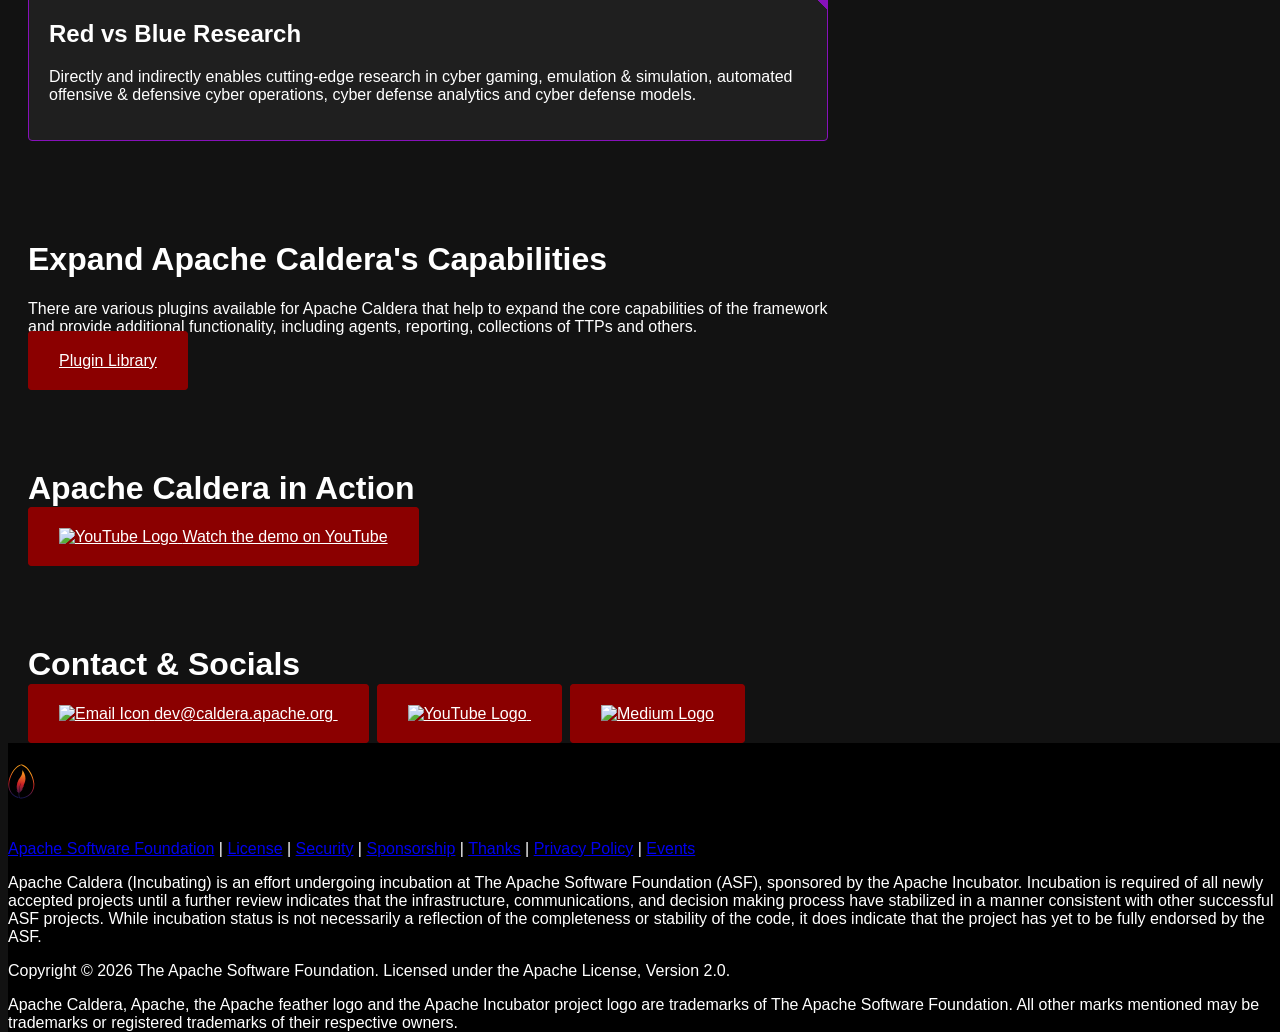
==== commit 0ea2c80a: "Add required ASF links, incubation naming and privacy fixes - Use "Apache Caldera (Incubating)" in p" ====
--- a/index.html
+++ b/index.html
@@ -1,15 +1,6 @@
 <!DOCTYPE html>
 <html lang="">
   <head>
-    <!-- Global site tag (gtag.js) - Google Analytics -->
-    <script async src="https://www.googletagmanager.com/gtag/js?id=G-ZDPZDB8Y8E"></script>
-    <script>
-      window.dataLayer = window.dataLayer || [];
-      function gtag(){window.dataLayer.push(arguments);}
-      gtag('js', new Date());
-
-      gtag('config', 'G-ZDPZDB8Y8E');
-    </script>
     <script src="./index.js"></script>
 
     <meta charset="utf-8">
@@ -25,7 +16,7 @@
     <link rel="icon" href="favicon.ico">
     <link rel="stylesheet" href="css/bulma.min.css">
     <link rel="stylesheet" href="css/caldera.css">
-    <title>Apache Caldera</title>
+    <title>Apache Caldera (Incubating)</title>
   </head>
   <body>
 
@@ -36,7 +27,7 @@
     <nav class="navbar" role="navigation" aria-label="main navigation">
       <div class="navbar-brand">
 	      <a class="navbar-item brand">
-            <p>Apache Caldera</p>
+            <p>Apache Caldera (Incubating)</p>
           </a>
           <a role="button" class="navbar-burger" aria-label="menu" aria-expanded="false" data-target="navMenu">
             <span aria-hidden="true"></span>
@@ -58,10 +49,10 @@
             <a href="https://www.youtube.com/@MITRECalderaOfficial">Videos</a>
           </div>
           <div class="navbar-item main-item-color">
-            <a href="https://medium.com/@mitrecaldera/">Blog</a>
+            <a href="https://medium.com/@apachecaldera">Blog</a>
           </div>
           <div class="navbar-item alt-item-color">
-            <a href="./pages/benefactors/benefactors.html">Benefactors</a>
+            <a href="./pages/benefactors/benefactors.html">Thanks</a>
           </div>
         </div>
       </div>
@@ -91,6 +82,12 @@
       <div id="get-involved">
         <h1>Get Involved</h1>
         <div class="buttons">
+          <a class="button" href="https://lists.apache.org/list.html?dev@caldera.apache.org">
+            <span class="icon is-small">
+              <img src="img/mail-outline.svg" alt="Email Icon">
+            </span>
+            <span>Dev Mailing List</span>
+          </a>
           <a class="button" href="https://github.com/apache/caldera/blob/master/CONTRIBUTING.md">
             <span class="icon is-small">
               <img src="img/logo-github.svg" alt="GitHub Logo">
@@ -103,19 +100,20 @@
             </span>
             <span>Get Started</span>
           </a>
+          <a class="button" href="https://github.com/apache/caldera/discussions">
+            <span class="icon is-small">
+              <img src="img/logo-github.svg" alt="GitHub Logo">
+            </span>
+            <span>Discussions</span>
+          </a>
           <a class="button" href="https://discord.gg/mJsTuhZ88T" target="_blank">
             <span class="icon is-small">
               <img src="img/logo-discord.svg" alt="Discord Logo">
             </span>
-            <span>Join on Discord</span>
-          </a>
-          <a class="button" href="https://github.com/apache/caldera/discussions">
-            <span class="icon is-small">
-              <img src="img/logo-github.svg" alt="GitHub Logo">
-            </span>
-            <span>Discussions</span>
-          </a>
-        </div>
+            <span>Chat on Discord</span>
+          </a>
+        </div>
+        <p>Project discussions and decisions happen on the dev mailing list. To subscribe, send an email to <a href="mailto:dev-subscribe@caldera.apache.org">dev-subscribe@caldera.apache.org</a>.</p>
       </div>
 
       <div id="what-do" class="home-section">
@@ -148,7 +146,12 @@
 
       <div id="caldera-in-action" class="home-section">
         <h1>Apache Caldera in Action</h1>
-        <iframe width="100%" height="400" src="https://www.youtube-nocookie.com/embed/W7fi0RVYiJE" title="YouTube video player" frameborder="0" allow="accelerometer; autoplay; clipboard-write; encrypted-media; gyroscope; picture-in-picture" allowfullscreen></iframe>
+        <a class="button" href="https://www.youtube.com/watch?v=W7fi0RVYiJE" target="_blank">
+          <span class="icon is-small">
+            <img src="img/logo-youtube.svg" alt="YouTube Logo">
+          </span>
+          <span>Watch the demo on YouTube</span>
+        </a>
       </div>
 
       <div id="contact" class="home-section">
@@ -158,13 +161,14 @@
             <span class="icon is-small">
               <img src="img/mail-outline.svg" alt="Email Icon">
             </span>
+            <span>dev@caldera.apache.org</span>
           </a>
           <a class="button" href="https://www.youtube.com/@MITRECalderaOfficial">
             <span class="icon is-small">
               <img src="img/logo-youtube.svg" alt="YouTube Logo">
             </span>
           </a>
-          <a class="button" href="https://medium.com/@mitrecaldera">
+          <a class="button" href="https://medium.com/@apachecaldera">
             <span class="icon is-small">
               <img src="img/logo-medium.svg" alt="Medium Logo">
             </span>
@@ -177,27 +181,22 @@
     <!-- FOOTER -->
     <footer class="footer">
       <div class="content has-text-centered">
-        <a class="block" href="http://www.apache.org/">
-          <img src="img/apache-incubator.svg" alt="Apache Logo">
+        <a class="block" href="https://incubator.apache.org/">
+          <img src="img/apache-incubator.svg" width="147" height="77" alt="Apache Incubator Logo">
         </a>
-      </div>
-		<div>
-			<p class="block">Copyright © 2026 <a href="https://www.apache.org/">Apache Software Foundation</a> under the terms of the <a href="https://www.apache.org/licenses/">Apache&nbsp;License&nbsp;v2</a>.
+        <p class="block">
+          <a href="https://www.apache.org/">Apache Software Foundation</a> |
+          <a href="https://www.apache.org/licenses/">License</a> |
+          <a href="https://www.apache.org/security/">Security</a> |
+          <a href="https://www.apache.org/foundation/sponsorship.html">Sponsorship</a> |
+          <a href="https://www.apache.org/foundation/thanks.html">Thanks</a> |
+          <a href="https://privacy.apache.org/policies/privacy-policy-public.html">Privacy Policy</a> |
+          <a href="https://www.apache.org/events/current-event.html">Events</a>
         </p>
-		</div>
-	</div>
-		<p>
-			Apache Caldera (incubating) is an effort undergoing incubation at the Apache
-Software Foundation (ASF), sponsored by the Apache Incubator PMC.
-
-Incubation is required of all newly accepted projects until a further review
-indicates that the infrastructure, communications, and decision making process
-have stabilized in a manner consistent with other successful ASF projects.
-
-While incubation status is not necessarily a reflection of the completeness
-or stability of the code, it does indicate that the project has yet to be
-fully endorsed by the ASF.
-		</p>
+        <p class="block is-size-7">Apache Caldera (Incubating) is an effort undergoing incubation at The Apache Software Foundation (ASF), sponsored by the Apache Incubator. Incubation is required of all newly accepted projects until a further review indicates that the infrastructure, communications, and decision making process have stabilized in a manner consistent with other successful ASF projects. While incubation status is not necessarily a reflection of the completeness or stability of the code, it does indicate that the project has yet to be fully endorsed by the ASF.</p>
+        <p class="block is-size-7">Copyright © 2026 The Apache Software Foundation. Licensed under the Apache License, Version 2.0.</p>
+        <p class="block is-size-7">Apache Caldera, Apache, the Apache feather logo and the Apache Incubator project logo are trademarks of The Apache Software Foundation. All other marks mentioned may be trademarks or registered trademarks of their respective owners.</p>
+      </div>
     </footer>
 
   </body>
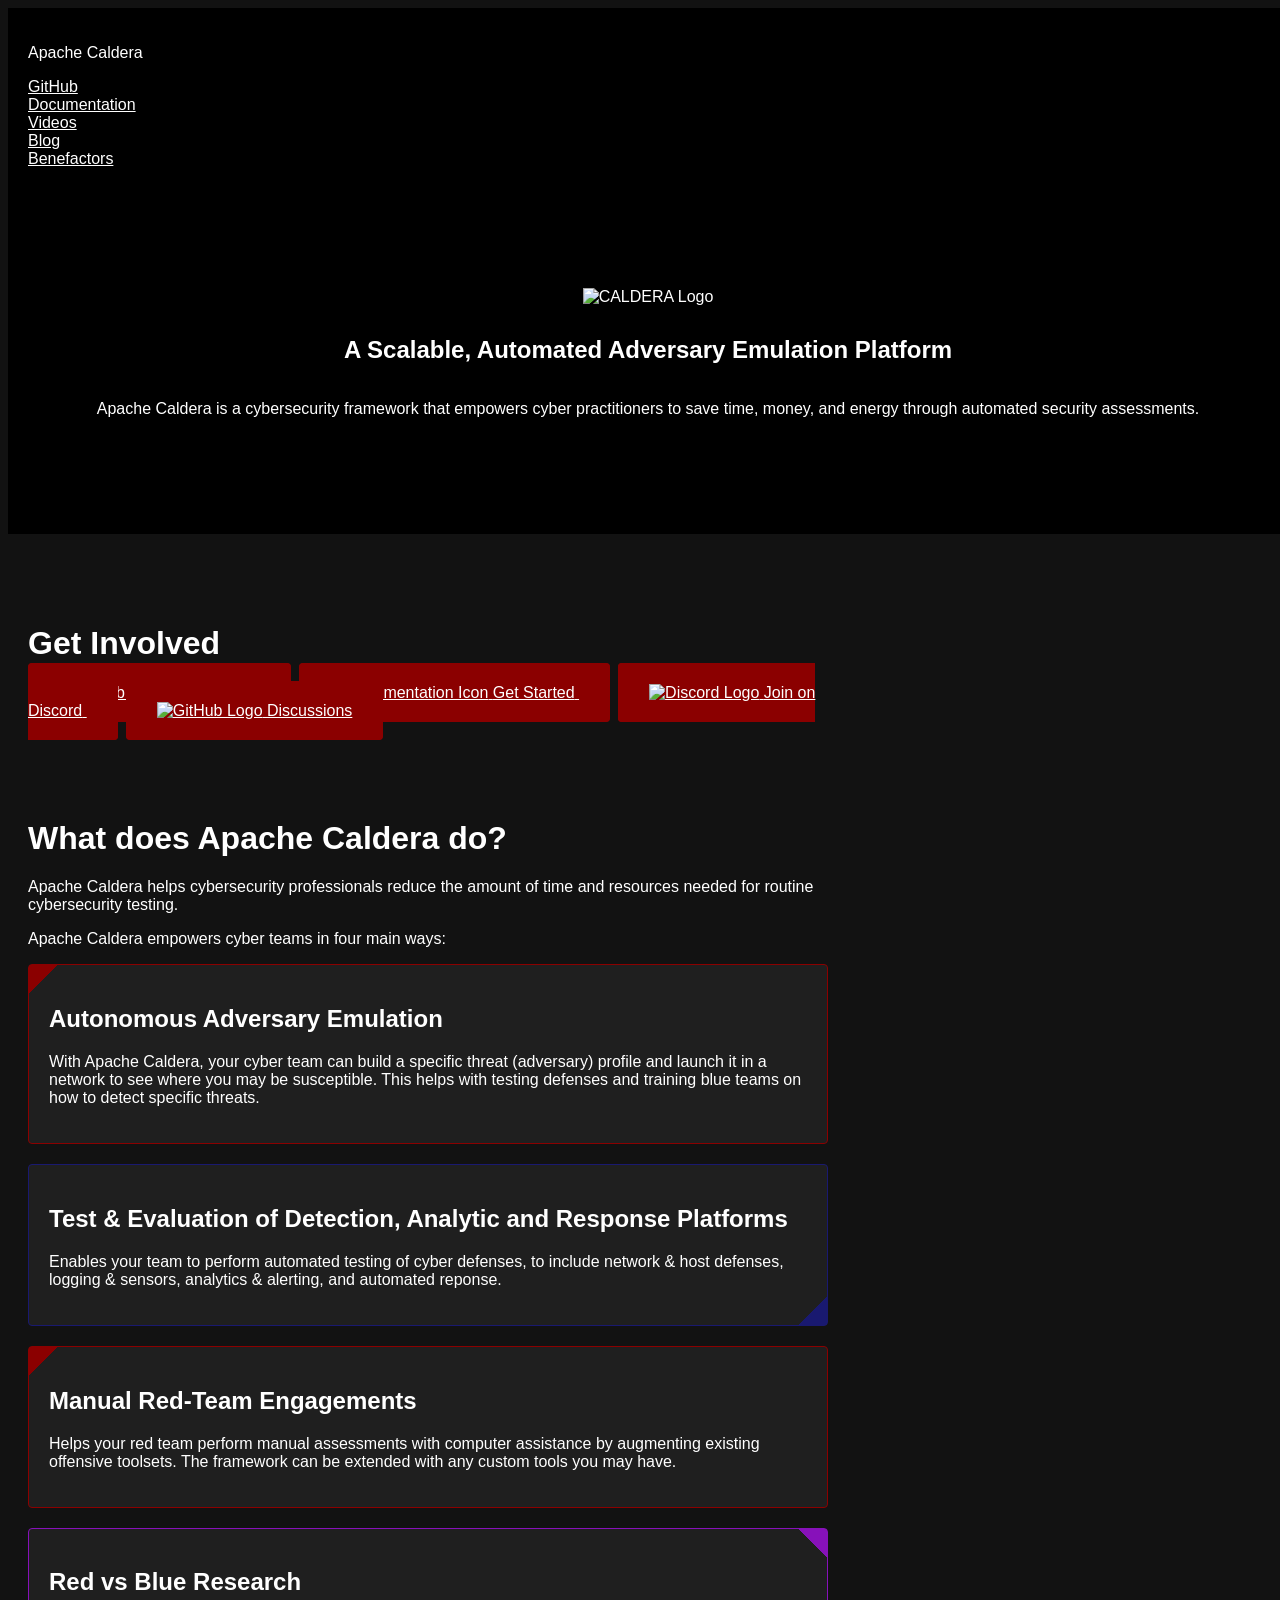
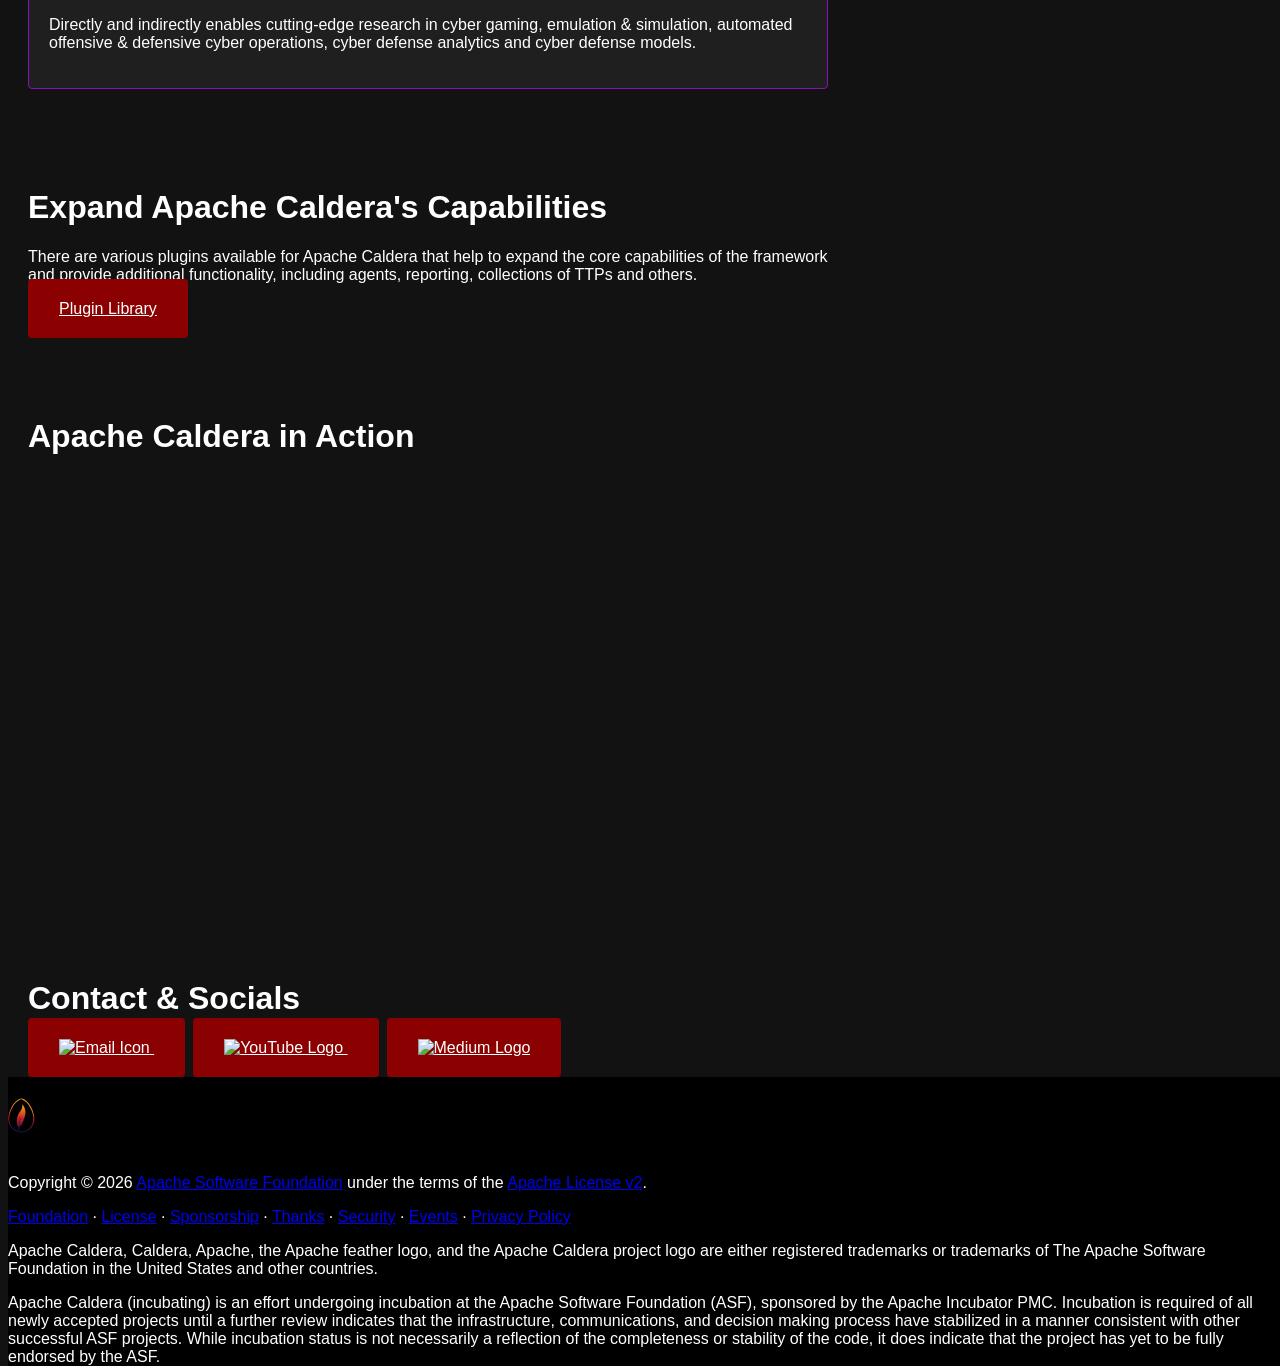
==== commit d33ad304: "Add ASF-required footer links and trademark attribution (branding policy)" ====
--- a/index.html
+++ b/index.html
@@ -1,6 +1,15 @@
 <!DOCTYPE html>
 <html lang="">
   <head>
+    <!-- Global site tag (gtag.js) - Google Analytics -->
+    <script async src="https://www.googletagmanager.com/gtag/js?id=G-ZDPZDB8Y8E"></script>
+    <script>
+      window.dataLayer = window.dataLayer || [];
+      function gtag(){window.dataLayer.push(arguments);}
+      gtag('js', new Date());
+
+      gtag('config', 'G-ZDPZDB8Y8E');
+    </script>
     <script src="./index.js"></script>
 
     <meta charset="utf-8">
@@ -16,7 +25,7 @@
     <link rel="icon" href="favicon.ico">
     <link rel="stylesheet" href="css/bulma.min.css">
     <link rel="stylesheet" href="css/caldera.css">
-    <title>Apache Caldera (Incubating)</title>
+    <title>Apache Caldera</title>
   </head>
   <body>
 
@@ -27,7 +36,7 @@
     <nav class="navbar" role="navigation" aria-label="main navigation">
       <div class="navbar-brand">
 	      <a class="navbar-item brand">
-            <p>Apache Caldera (Incubating)</p>
+            <p>Apache Caldera</p>
           </a>
           <a role="button" class="navbar-burger" aria-label="menu" aria-expanded="false" data-target="navMenu">
             <span aria-hidden="true"></span>
@@ -49,10 +58,10 @@
             <a href="https://www.youtube.com/@MITRECalderaOfficial">Videos</a>
           </div>
           <div class="navbar-item main-item-color">
-            <a href="https://medium.com/@apachecaldera">Blog</a>
+            <a href="https://medium.com/@mitrecaldera/">Blog</a>
           </div>
           <div class="navbar-item alt-item-color">
-            <a href="./pages/benefactors/benefactors.html">Thanks</a>
+            <a href="./pages/benefactors/benefactors.html">Benefactors</a>
           </div>
         </div>
       </div>
@@ -82,12 +91,6 @@
       <div id="get-involved">
         <h1>Get Involved</h1>
         <div class="buttons">
-          <a class="button" href="https://lists.apache.org/list.html?dev@caldera.apache.org">
-            <span class="icon is-small">
-              <img src="img/mail-outline.svg" alt="Email Icon">
-            </span>
-            <span>Dev Mailing List</span>
-          </a>
           <a class="button" href="https://github.com/apache/caldera/blob/master/CONTRIBUTING.md">
             <span class="icon is-small">
               <img src="img/logo-github.svg" alt="GitHub Logo">
@@ -100,20 +103,19 @@
             </span>
             <span>Get Started</span>
           </a>
+          <a class="button" href="https://discord.gg/mJsTuhZ88T" target="_blank">
+            <span class="icon is-small">
+              <img src="img/logo-discord.svg" alt="Discord Logo">
+            </span>
+            <span>Join on Discord</span>
+          </a>
           <a class="button" href="https://github.com/apache/caldera/discussions">
             <span class="icon is-small">
               <img src="img/logo-github.svg" alt="GitHub Logo">
             </span>
             <span>Discussions</span>
           </a>
-          <a class="button" href="https://discord.gg/mJsTuhZ88T" target="_blank">
-            <span class="icon is-small">
-              <img src="img/logo-discord.svg" alt="Discord Logo">
-            </span>
-            <span>Chat on Discord</span>
-          </a>
-        </div>
-        <p>Project discussions and decisions happen on the dev mailing list. To subscribe, send an email to <a href="mailto:dev-subscribe@caldera.apache.org">dev-subscribe@caldera.apache.org</a>.</p>
+        </div>
       </div>
 
       <div id="what-do" class="home-section">
@@ -146,12 +148,7 @@
 
       <div id="caldera-in-action" class="home-section">
         <h1>Apache Caldera in Action</h1>
-        <a class="button" href="https://www.youtube.com/watch?v=W7fi0RVYiJE" target="_blank">
-          <span class="icon is-small">
-            <img src="img/logo-youtube.svg" alt="YouTube Logo">
-          </span>
-          <span>Watch the demo on YouTube</span>
-        </a>
+        <iframe width="100%" height="400" src="https://www.youtube-nocookie.com/embed/W7fi0RVYiJE" title="YouTube video player" frameborder="0" allow="accelerometer; autoplay; clipboard-write; encrypted-media; gyroscope; picture-in-picture" allowfullscreen></iframe>
       </div>
 
       <div id="contact" class="home-section">
@@ -161,14 +158,13 @@
             <span class="icon is-small">
               <img src="img/mail-outline.svg" alt="Email Icon">
             </span>
-            <span>dev@caldera.apache.org</span>
           </a>
           <a class="button" href="https://www.youtube.com/@MITRECalderaOfficial">
             <span class="icon is-small">
               <img src="img/logo-youtube.svg" alt="YouTube Logo">
             </span>
           </a>
-          <a class="button" href="https://medium.com/@apachecaldera">
+          <a class="button" href="https://medium.com/@mitrecaldera">
             <span class="icon is-small">
               <img src="img/logo-medium.svg" alt="Medium Logo">
             </span>
@@ -181,22 +177,34 @@
     <!-- FOOTER -->
     <footer class="footer">
       <div class="content has-text-centered">
-        <a class="block" href="https://incubator.apache.org/">
-          <img src="img/apache-incubator.svg" width="147" height="77" alt="Apache Incubator Logo">
+        <a class="block" href="http://www.apache.org/">
+          <img src="img/apache-incubator.svg" width="147" height="77" alt="Apache Logo">
         </a>
+        <p class="block">Copyright © 2026 <a href="https://www.apache.org/">Apache Software Foundation</a> under the terms of the <a href="https://www.apache.org/licenses/">Apache&nbsp;License&nbsp;v2</a>.
+        </p>
         <p class="block">
-          <a href="https://www.apache.org/">Apache Software Foundation</a> |
-          <a href="https://www.apache.org/licenses/">License</a> |
-          <a href="https://www.apache.org/security/">Security</a> |
-          <a href="https://www.apache.org/foundation/sponsorship.html">Sponsorship</a> |
-          <a href="https://www.apache.org/foundation/thanks.html">Thanks</a> |
-          <a href="https://privacy.apache.org/policies/privacy-policy-public.html">Privacy Policy</a> |
-          <a href="https://www.apache.org/events/current-event.html">Events</a>
+          <a href="https://www.apache.org/">Foundation</a> ·
+          <a href="https://www.apache.org/licenses/">License</a> ·
+          <a href="https://www.apache.org/foundation/sponsorship.html">Sponsorship</a> ·
+          <a href="https://www.apache.org/foundation/thanks.html">Thanks</a> ·
+          <a href="https://www.apache.org/security/">Security</a> ·
+          <a href="https://www.apache.org/events/current-event.html">Events</a> ·
+          <a href="https://privacy.apache.org/policies/privacy-policy-public.html">Privacy Policy</a>
         </p>
-        <p class="block is-size-7">Apache Caldera (Incubating) is an effort undergoing incubation at The Apache Software Foundation (ASF), sponsored by the Apache Incubator. Incubation is required of all newly accepted projects until a further review indicates that the infrastructure, communications, and decision making process have stabilized in a manner consistent with other successful ASF projects. While incubation status is not necessarily a reflection of the completeness or stability of the code, it does indicate that the project has yet to be fully endorsed by the ASF.</p>
-        <p class="block is-size-7">Copyright © 2026 The Apache Software Foundation. Licensed under the Apache License, Version 2.0.</p>
-        <p class="block is-size-7">Apache Caldera, Apache, the Apache feather logo and the Apache Incubator project logo are trademarks of The Apache Software Foundation. All other marks mentioned may be trademarks or registered trademarks of their respective owners.</p>
-      </div>
+        <p class="block is-size-7">Apache Caldera, Caldera, Apache, the Apache feather logo, and the Apache Caldera project logo are either registered trademarks or trademarks of The Apache Software Foundation in the United States and other countries.</p>
+      </div>
+		<p>
+			Apache Caldera (incubating) is an effort undergoing incubation at the Apache
+Software Foundation (ASF), sponsored by the Apache Incubator PMC.
+
+Incubation is required of all newly accepted projects until a further review
+indicates that the infrastructure, communications, and decision making process
+have stabilized in a manner consistent with other successful ASF projects.
+
+While incubation status is not necessarily a reflection of the completeness
+or stability of the code, it does indicate that the project has yet to be
+fully endorsed by the ASF.
+		</p>
     </footer>
 
   </body>
